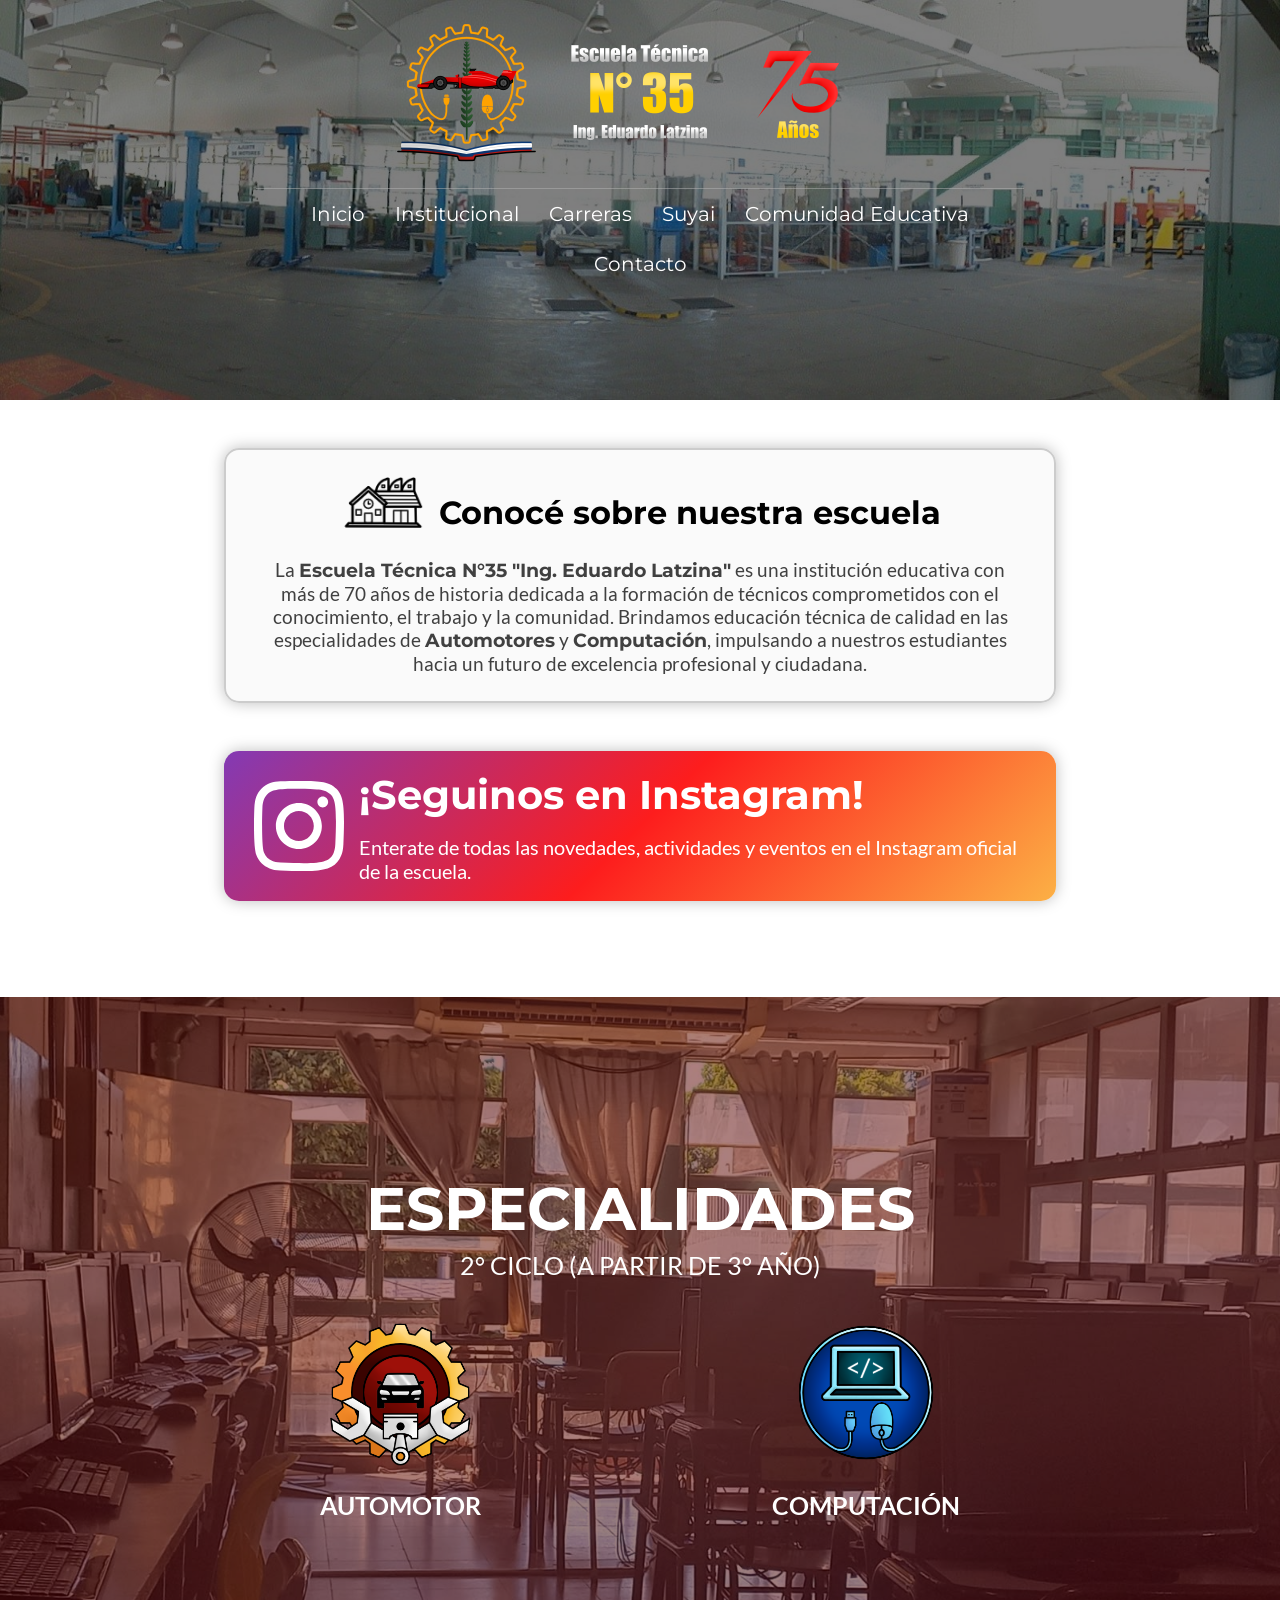
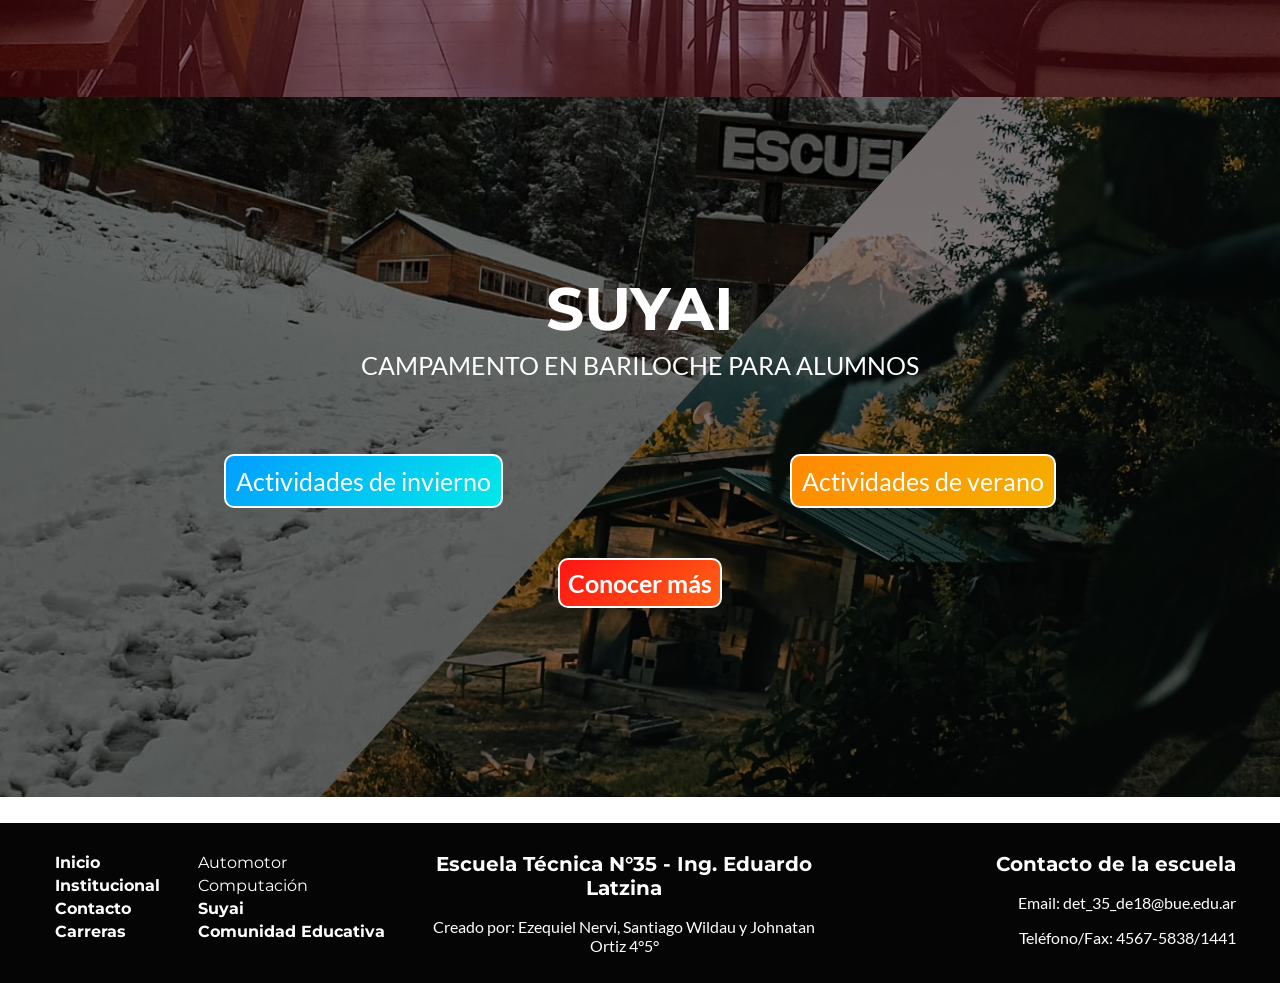
==== index.html @ 25a63a11 "ayuda por favor" ====
<!DOCTYPE html>
<html lang="es">
    <!--Cosas a hacer:
        Página principal (poner botones al resto de lugares)
        Resolución del título
        Sacar fotos de la escuela
        Pedir fotos del suyai        ---listo
        Página de contactos y comunidad educativa ---falta contactos
        Reglamento escolar
        Autoridades
        Formulario de sugerencias para la escuela (integración base de datos) ???
        Calendario con eventos ???
        Minijuego para elegir especialidad ???
    -->
<head>
    <meta charset="UTF-8">
    <meta name="viewport" content="width=device-width, initial-scale=1.0">
    <title>Inicio - Escuela Técnica N°35</title>
    <link rel="stylesheet" href="styles.css">
    <link rel="icon" href="images/logo_escuela_32x32.png" type="image/x-icon">
</head>
<body>
    <custom-header></custom-header>

    <a href="institucional.html" class="a_tarj_inst"><section class="tarj_institucional icono-animado">
        <div class="titulo_institucional">
            <div class="icono-animado big_icon" id="escuela"></div>
            <h2>Conocé sobre nuestra escuela</h2>
        </div>

        <p>La <span class="bold">Escuela Técnica N°35 "Ing. Eduardo Latzina"</span> es una institución educativa con más de 70 años de historia dedicada a la formación de técnicos comprometidos con el conocimiento, el trabajo y la comunidad. Brindamos educación técnica de calidad en las especialidades de <span class="bold">Automotores</span> y <span class="bold">Computación</span>, impulsando a nuestros estudiantes hacia un futuro de excelencia profesional y ciudadana.</p>
    </section></a>

    <a href="https://www.instagram.com/et.35.ing.eduardo.latzina/" target = "_blank" class="a_tarj_inst">
    <section class="tarj_insta">
        <!--<svg class="icon_insta" viewBox="0 0 20 20" version="1.1" xmlns="http://www.w3.org/2000/svg" xmlns:xlink="http://www.w3.org/1999/xlink" fill="#ffffff" stroke="#ffffff"><g id="SVGRepo_bgCarrier" stroke-width="0"></g><g id="SVGRepo_tracerCarrier" stroke-linecap="round" stroke-linejoin="round"></g><g id="SVGRepo_iconCarrier"> <title>instagram [#167]</title> <desc>Created with Sketch.</desc> <defs> </defs> <g id="Page-1" stroke="none" stroke-width="1" fill="none" fill-rule="evenodd"> <g id="Dribbble-Light-Preview" transform="translate(-340.000000, -7439.000000)" fill="#FFFFFF"> <g id="icons" transform="translate(56.000000, 160.000000)"> <path d="M289.869652,7279.12273 C288.241769,7279.19618 286.830805,7279.5942 285.691486,7280.72871 C284.548187,7281.86918 284.155147,7283.28558 284.081514,7284.89653 C284.035742,7285.90201 283.768077,7293.49818 284.544207,7295.49028 C285.067597,7296.83422 286.098457,7297.86749 287.454694,7298.39256 C288.087538,7298.63872 288.809936,7298.80547 289.869652,7298.85411 C298.730467,7299.25511 302.015089,7299.03674 303.400182,7295.49028 C303.645956,7294.859 303.815113,7294.1374 303.86188,7293.08031 C304.26686,7284.19677 303.796207,7282.27117 302.251908,7280.72871 C301.027016,7279.50685 299.5862,7278.67508 289.869652,7279.12273 M289.951245,7297.06748 C288.981083,7297.0238 288.454707,7296.86201 288.103459,7296.72603 C287.219865,7296.3826 286.556174,7295.72155 286.214876,7294.84312 C285.623823,7293.32944 285.819846,7286.14023 285.872583,7284.97693 C285.924325,7283.83745 286.155174,7282.79624 286.959165,7281.99226 C287.954203,7280.99968 289.239792,7280.51332 297.993144,7280.90837 C299.135448,7280.95998 300.179243,7281.19026 300.985224,7281.99226 C301.980262,7282.98483 302.473801,7284.28014 302.071806,7292.99991 C302.028024,7293.96767 301.865833,7294.49274 301.729513,7294.84312 C300.829003,7297.15085 298.757333,7297.47145 289.951245,7297.06748 M298.089663,7283.68956 C298.089663,7284.34665 298.623998,7284.88065 299.283709,7284.88065 C299.943419,7284.88065 300.47875,7284.34665 300.47875,7283.68956 C300.47875,7283.03248 299.943419,7282.49847 299.283709,7282.49847 C298.623998,7282.49847 298.089663,7283.03248 298.089663,7283.68956 M288.862673,7288.98792 C288.862673,7291.80286 291.150266,7294.08479 293.972194,7294.08479 C296.794123,7294.08479 299.081716,7291.80286 299.081716,7288.98792 C299.081716,7286.17298 296.794123,7283.89205 293.972194,7283.89205 C291.150266,7283.89205 288.862673,7286.17298 288.862673,7288.98792 M290.655732,7288.98792 C290.655732,7287.16159 292.140329,7285.67967 293.972194,7285.67967 C295.80406,7285.67967 297.288657,7287.16159 297.288657,7288.98792 C297.288657,7290.81525 295.80406,7292.29716 293.972194,7292.29716 C292.140329,7292.29716 290.655732,7290.81525 290.655732,7288.98792" id="instagram-[#167]"> </path> </g> </g> </g> </g></svg>-->
        <span class="icon_insta big_icon"></span>
        <div class="text_insta">
            <h2>¡Seguinos en Instagram!</h2>
            <p>Enterate de todas las novedades, actividades y eventos en el Instagram oficial de la escuela.</p>
        </div>
    </section></a>

    <section class="section_img">
        <div class="img_div">
            <div class="img variation" id="img7"></div>
            <div class="img variation" id="img8"></div>
        </div>
        <div class="alpha red_variation">
            <h2>ESPECIALIDADES</h2>
            <p>2° CICLO (A PARTIR DE 3° AÑO)</p>
            <div class="section_buttons carreras_var">
                <div class="carreras_button">
                    <a class="a_carreras" href="automotor.html"><img class="img_carreras" src="images/icono_automotor.png" alt="Icono de Automotor"/></a>
                    <p>AUTOMOTOR</p>
                </div>
                <div class="carreras_button">
                    <a class="a_carreras" href="computacion.html"><img class="img_carreras" src="images/icono_computacion.png" alt="Icono de Computación"/></a>
                    <p class="_compu">COMPUTACIÓN</p>
                </div>
            </div>
        </div>
    </section>

    <section class="section_img">
        <div>
            <div class="img_div _izq _suyai">
                <div class="img variation _suyai" id="img3"></div>
                <div class="img variation _suyai" id="img4"></div>
            </div>
            <div class="img_div _der _suyai">
                <div class="img variation _suyai" id="img5"></div>
                <div class="img variation _suyai" id="img6"></div>
            </div>
        </div>
        <div class="alpha suyai_variation">
            <h2 class="suyai_h2">SUYAI</h2>
            <p>CAMPAMENTO EN BARILOCHE PARA ALUMNOS</p>
            <div class="section_buttons _suyai">
                <a href="suyai.html#invierno_act"><div class="suyai_b">
                    <p class="button">Actividades de invierno</p>
                </div></a>
                <a href="suyai.html#verano_act"><div class="suyai_b summer">
                    <p class="button">Actividades de verano</p>
                </div></a>
            </div>

            <a href="suyai.html"><div class="mas_info">
                <p class="button">Conocer más</p>
            </div></a>
        </div>
    </section>

    <custom-footer></custom-footer>
    
    <script src="script.js"></script>
</body>
</html>
---- styles.css ----
/* ------------------------------------ Cosas de Wildau (index) --------------------------------- */
@view-transition { /* Le hace un efecto de transición suave al cambiar de página */
    navigation: auto;
}

/*Nota: lo de la fuente montserrat lo pongo por las dudas, al final no se si la vamos a usar o no*/

/*Fuente Montserrat*/
@font-face {
    font-family: 'Montserrat';
    src: url('fonts/Montserrat-VariableFont_wght.ttf') format('truetype-variations');
    font-weight: 100 900;
    font-style: normal;
}

/*Montserrat cursiva*/
@font-face {
    font-family: 'Montserrat';
    src: url('fonts/Montserrat-Italic-VariableFont_wght.ttf') format('truetype-variations');
    font-weight: 100 900;
    font-style: italic;
}

@font-face {
    font-family: 'Lato';
    src: url('fonts/Lato-Regular.ttf');
    font-weight: 400;
    font-style: normal;
}

@font-face {
    font-family: 'Lato';
    src: url('fonts/Lato-Bold.ttf');
    font-weight: 700;
    font-style: normal;
}

@font-face {
    font-family: 'Lato';
    src: url('fonts/Lato-Italic.ttf');
    font-weight: 400;
    font-style: italic;
}

:root {
    --h-links-footer: 92px; /*La altura que tiene el 'ul' en el footer (cambia dependiendo el ancho de pantalla)*/
}

* {
    font-family: 'Montserrat', Arial, sans-serif; /* Fuentes de la página */
}
p {
    font-family: 'Lato', Arial, sans-serif; /* Fuentes para los párrafos */
}

.bold {
    font-weight: bold;
}

body {
    margin: 0;
}

/*Header de la página*/
header {
    height: 400px;
}
.img {
    background-size: cover; /*La imágen de fondo cubre todo el contenedor*/
    background-position: center; /*Se posiciona en el centro*/
    position: absolute;
    top: 0;
    left: 0;
    width: 100%;
    height: 400px;
    transition: opacity 1s ease; /*Transición para el efecto de desvanecimiento*/
}
/*IDs para el cambio de bg del header*/
#img1 {
    background-image: url(images/bg/taller_panoramica.jpg);
    z-index: -1;
    opacity: 1;
}
#img2 {
    background-image: url(images/bg/escenario.webp);
    z-index: -2;
    opacity: 0;
}
.alpha { /*Para el oscurecimiento de algunas imágenes de fondo*/
    background-color: rgba(0, 0, 0, 0.5);
    width: 100%;
    height: 100%;
}

/*Logo de la escuela*/
#link_logo {
    display: flex;
    justify-content: center;
    align-items: center;
}
#logo { /*Tamaño del logo*/
    width: clamp(250px, 40%, 500px);
    padding: 1.5vw;
}

/*Barra de navegación*/
nav ul {
    list-style: none;
    margin: 0 auto;
    padding: 0;
    display: flex; /*Usamos una lista con flexbox para hacer el nav*/
    justify-content: center;
    align-items: center;
    flex-wrap: wrap; /*En caso de que desborde los ítems del nav pasa a la siguiente fila*/
    font-size: 20px;
    color: white;
    width: 60%;
    height: 50px;
    border-top: 1px solid rgba(180, 180, 180, 0.5);
}
nav ul li {
    padding: 0 15px;
    display: flex;
    align-items: center;
    height: 100%;
    transition: background-color 0.2s ease-out; /*Para el hover y el efecto de hacer click*/
}
nav ul li a {
    text-decoration: none;
    color: white;
}
nav ul li:hover {
    background-color: rgba(180, 180, 180, 0.5);
}
nav ul li:active {
    background-color: rgba(210, 210, 210, 0.5);
}

ul {
    display: block;
    list-style-type: disc;
    margin-block-start: 1em;
    margin-block-end: 1em;
    padding-inline-start: 40px;
    unicode-bidi: isolate;
}

/*Footer*/
footer {
    margin-top: 2%;
    width: 100%;
    background-color: #050505;
    color: white;
    padding: 1%;
    text-align: center;
    font-size: 16px;
    box-sizing: border-box; /*Sirve para que no se rompa el ancho de página*/
    display: flex;
    overflow-wrap: break-word; /*Para que las palabras se mantengan en el contenedor*/
}
footer h2 {
    font-size: 20px;
}

footer div {
    width: 33.3%;
}
footer div:first-of-type { /*El primer elemento va a la izquierda*/
    text-align: left;
}
footer div:last-of-type { /*El último a la derecha*/
    text-align: right;
    padding-right: 2.5%;
}

footer ul {
    display: flex;
    flex-wrap: wrap;
    flex-direction: column; /**/
    height: var(--h-links-footer); /*El alto del footer lo delimita una variable para editarlo más fácil con los media queries*/
}

footer li {
    list-style-type: none;
    padding: 2px;
}
footer a {
    text-decoration: none;
    color: white;
    transition: color 0.5s ease-out;
}
footer a:hover {
    color: red;
    text-decoration: underline;
}

.sin_llegar_final { /*Clase temporal para las páginas que no llegan al final*/
    position: absolute;
    bottom: 0; /*Básicamente se coloca el footer abajo de todo en la página. Debería no usarse en la página final*/
    width: 100%;
}


/*Tarjeta para institucional (obsoleto y reemplazado)*/
/*.tarj_institucional {
    border: 1px solid #ababab;
    border-radius: 1.5vw;
    width: 65%;
    margin-left: auto;
    margin-right: auto;
    margin-top: 2rem;
    padding: 1.5rem;
    min-height: 150px;
    height: auto;

    display: flex;
    flex-direction: column;
    box-shadow: 0 0 10px;

    transition: border-color 0.3s ease-out, background-color 0.3s ease-out;
}
.tarj_institucional:hover {
    border-color: #580000;
    background-color: rgb(255, 0, 0, 0.2);
}*/

.tarj_institucional h2 {
    font-size: 2em; /*El doble del tamaño de letra original*/
    text-align: center;
    color: black;
}
  
.tarj_institucional p {
    color: #404040;

    font-size: 1.2em;
    padding: 0 3%;
    margin-bottom: 10px;
    margin-top: 0;

    flex-grow: 1; /*Hace que el espacio sobrante en el contenedor lo tome el párrafo*/
}

.tarj_institucional {
    display: flex;
    flex-direction: column; /*Para que el h2 y el p esten alineados verticalmente*/
    align-items: center;   
    text-align: center;    
    width: 100%;
    box-sizing: border-box;
    min-height: 150px; /*La altura depende del ancho del viewport, en cierto punto*/
    height: auto;
    border: 2px solid #ccc; 
    box-shadow: 0 0 15px rgba(0, 0, 0, 0.26);
    border-radius: 15px;
    padding: 16px;    
    margin: 0;   
    transition: border-color 0.3s ease-out, box-shadow 0.3s ease-out;
    overflow-wrap: break-word; /*Se rompe la palabra para que no desborde si es muy larga*/
}

.tarj_institucional.v{
    flex-direction: column;
    width: clamp(250px,30vw,500px); /*Hace que el tamaño del ícono esté entre estos valores*/
    padding: 1vw;
}

.tarj_institucional.icono-animado {
    transition: border-color 0.5s ease-out, 
                box-shadow 0.5s ease-out, 
                background-position 0.5s ease-out; /*La transición suave del bg*/

    background: linear-gradient(135deg, rgb(255, 0, 0, 0.2) 35%, rgb(250, 250, 250) 65%); /*La base del efecto del hover*/
    background-size: 300% 300%; /*Aumenta el tamaño del bg para que el fondo aparezca fuera del contenedor*/
    background-position: bottom right; /*Coloca el bg fuera del contenedor*/
}
.tarj_institucional.icono-animado:hover {
    background-position: top left; /*Se mueve el bg del linear-gradient a arriba izquierda, afectando al icono y poniendolo de color rojo*/
}

.tarj_institucional:hover {
    border-color: #c40000; 
    box-shadow: 0 0 15px rgba(255, 0, 0, 0.5);
}

.tarj_institucional .titulo_institucional {
    display: flex;
    align-items: center;
    gap: 10px; /*Separación horizontal entre el ícono y el título*/
}

.tarj_institucional:hover .icono-animado {
    background-position: top left; /*Lo mismo del icono antes, pero ahora de todo el contenedor. El linear-gradient pone de color rojo a toda la sección*/
}

.a_tarj_inst { /*Propiedades para los "a" que se usan en botones*/
    display: block;
    width: 65%;
    margin: 48px auto;
    text-decoration: none;
}
.a_tarj_inst:last-of-type { /*Tarjeta de instagram*/
    margin-top: 0;
    margin-bottom: 96px;
}

/*Tarjeta Instagram*/
.tarj_insta { /*Diseño similar al de la tarjeta anterior*/
    display: flex;
    align-items: center;
    width: 100%;
    box-sizing: border-box;
    min-height: 150px; /*La altura depende del ancho del viewport, en cierto punto*/
    box-shadow: 0 0 15px rgba(0, 0, 0, 0.26);
    border-radius: 15px;
    padding: 16px;
    margin: 0;
    transition: box-shadow 0.3s ease-out, transform 0.3s ease-out, color 0.3s ease-out;
    overflow-wrap: break-word;
    color: white;
    border: none;
    background: transparent;

    position: relative;
    z-index: 1;
}
.tarj_insta:hover {
    transform: scale(1.02); /*Se agranda al pasar el mouse por encima*/
    color: black;   
}
.text_insta {
    display: flex;
    flex-direction: column;
    gap: 16px; /*Espacio de 16px entre el h2 y el p*/
}
.text_insta h2 {
    margin-block: 0;
    font-size: 40px;
}
.text_insta p {
    margin-block: 0;
    font-size: 20px;
}

/*Efecto de los colores de Instagram al pasar por el botón*/

/*Efecto del ícono*/
.icon_insta {
    padding: 0 20px;
    position: relative;
    display: inline-block;
}
.icon_insta::before, .icon_insta::after { /*Se coloca la imagen de Insta*/
    content: "";
    position: absolute;
    /*Se coloca en la posición original del ícono*/
    inset: 0; /*el inset es como un coso que te permite usar top, left, bottom y right a la vez, como el margin o padding*/
    
    /*La propiedad mask sirve para aplicar el linear-gradient en el ícono*/
    -webkit-mask: url('images/iconos/instagram.svg') no-repeat center / contain; /*Para navegadores que no soportan "mask"*/
    mask: url('images/iconos/instagram.svg') no-repeat center / contain;
    
    transition: opacity 0.3s ease-out; /*Hace el efecto de desvanecimiento suave al intercambiar la opacidad de los pseudoelementos*/
}
.icon_insta::before {
  background: #ffffff; /*Sin el hover el fondo es blanco*/
  opacity: 1; /*Este elemento es el que aparece por defecto*/
}
.icon_insta::after {
  background: linear-gradient(135deg, #833ab4, #fd1d1d, #fcb045); /*Haciendo hover el fondo es el linear-gradient*/
  opacity: 0; /*Por defecto esta oculto, aparece haciendo hover*/
}
.tarj_insta:hover .icon_insta::before { /*Al hacer hover, el ícono con el bg en blanco desaparece*/
  opacity: 0;
}
.tarj_insta:hover .icon_insta::after { /*El ícono con el bg del linear gradient aparece*/
  opacity: 1;
}

/*Efecto de toda la tarjeta*/
/*aca es al reves del icono, al hacer hover se pone el fondo en blanco y solo el borde aparece con el color de instagram, originalmente esta con los colores de instagram todo el elemento*/
.tarj_insta::before {
    content: "";
    position: absolute;
    inset: 0; /*Se coloca al pseudoelemento en la posición del elemento original*/
    border-radius: inherit; /*El borde es el mismo del elemento original*/
    background: linear-gradient(135deg, #833ab4, #fd1d1d, #fcb045); /*El fondo original es el linear-gradient*/
    z-index: -1;
    transition: opacity 0.3s ease-out; /*Da el efecto de desvanecimiento al intercambiar la opacidad de los dos pseudoelementos*/
}
.tarj_insta::after {
    content: "";
    position: absolute;
    inset: 0; /*Se coloca al pseudoelemento en la posición del elemento original*/
    border-radius: inherit; /*El borde es el mismo del elemento original*/
    padding: 3px; /*Los 3px de padding son para que se mantenga el borde*/
    background: linear-gradient(135deg, #833ab4, #fd1d1d, #fcb045);

    /*webkit-mask se usa para navegadores más antiguos*/
    -webkit-mask: linear-gradient(#fff 0 0) content-box, linear-gradient(#fff 0 0);
    -webkit-mask-composite: xor;
    /*Se hacen dos máscaras, una que aplica a todo el elemento y la otra que no llega hasta el borde y el padding*/
    mask: linear-gradient(#fff 0 0) content-box, linear-gradient(#fff 0 0);
    mask-composite: exclude; /*Solo se muestra el bg del linear-gradient donde no se superponen las máscaras, o sea, en los bordes y el padding*/
    
    opacity: 0; /*Originalmente está oculto, se muestra al hacer hover*/
    z-index: -1;
    transition: opacity 0.3s ease-out;
}
.tarj_insta:hover::before {
    opacity: 0;
}
.tarj_insta:hover::after {
    opacity: 1;
}

/*Sección del suyai index*/
.section_img {
    position: relative;
    width: 100%;
    height: 700px;
    text-align: center;
    color: white;
}
.img_div { /*Div para contener el fondo que va cambiando (con js)*/
    /*Se utiliza position absolute para que el div con el bg no ocupe espacio en el documento html*/
    position: absolute;
    top: 0;
    left: 0;
    width: 100%;
    height: 100%;
    display: flex;
    align-items: center;
    justify-content: center;
}
._izq { /*Se corta el div izquierdo para que tenga un borde en diagonal*/
    clip-path: polygon(0 0, 75% 0, 25% 100%, 0 100%);
    z-index: -1;
}
._der { /*Se corta el div derecho para que también tenga el borde diagonal, y además para que se vea el div izquierdo*/
    clip-path: polygon(75% 0, 100% 0%, 100% 100%, 25% 100%);
    z-index: 0;
}

.img.variation {
    height: 700px; /*Mayor espacio para imágenes*/
}
/*IDs para el cambio de bg del apartado del suyai en el index*/
/*Div izquierdo*/
#img3 {
    background-image: url(images/suyai_images/1.jpeg);
    z-index: -1;
    opacity: 1;
}
#img4 {
    background-image: url(images/suyai_images/2.jpeg);
    z-index: -2;
    opacity: 0;
}
/*Div derecho*/
#img5 {
    background-image: url(images/suyai_images/5.jpeg);
    z-index: -1;
    opacity: 1;
}
#img6 {
    background-image: url(images/suyai_images/8.jpeg);
    z-index: -2;
    opacity: 0;
}

/*El alpha se coloca en el origen de la sección para la que se usa*/
.alpha.suyai_variation {
    position: absolute;
    top: 0;
    left: 0;
}
.section_img h2 {
    font-size: 60px;
    margin-block-end: 0;
    margin-top: 175px;
}
.section_img p {
    font-size: 25px;
    margin-top: 5px;
}

.section_buttons {
    display: flex;
    padding: 10px;
    width: 65%;
    margin: 5% auto 0 auto;   
    justify-content: space-between; /*Espacio entre los botones*/
    font-size: 25px;
}
.section_buttons a {
    text-decoration: none;
    color: white;
}
.section_buttons p {
    margin-block: 0;
}
/*Estilos de los botones del suyai (index)*/
.suyai_b {
    border: 2px white solid;
    border-radius: 10px;
    padding: 10px;
    background: linear-gradient(135deg, #029eff, #03e9e9); /*Diseño del botón de invierno*/
    transition: transform 0.2s ease-out;
}
.suyai_b.summer {
    background: linear-gradient(135deg, #ff8902, #f5b000); /*Diseño del botón de verano*/
}
.suyai_b:hover {
    transform: scale(1.05);
}
#verano_act, #invierno_act { /*Usado en página del suyai*/
    scroll-margin-top: 180px; /*Para que al enviarte a la página del suyai usando IDs haya un márgen entre el tope del alto de pantalla y el elemento*/
}

/*Botón de más info*/
.suyai_variation .mas_info {
    background: linear-gradient(135deg, #ff1414, #ff6214);
    padding: 0.5rem;
    border: 2px solid white;
    text-align: center;
    margin: 40px auto;
    font-weight: bold;
}
.suyai_variation a .mas_info {
    color: white;
}
.suyai_variation a {
    text-decoration: none;
}
.mas_info {
    transition: transform 0.2s ease-out;
    border-radius: 10px;
    width: fit-content;
}
.mas_info p {
    margin-block: 0;
}
.mas_info:hover {
    transform: scale(1.05);
}

/*Sección de carreras*/
/*IDs usadas para el cambio de bg*/
#img7 {
    background-image: url(images/lab_images/lab_ventanas.jpeg);
    z-index: -1;
    opacity: 1;
}
#img8 {
    background-image: url(images/bg/taller_autos_desde_arriba.webp);
    z-index: -2;
    opacity: 0;
}

/*Alpha usado para la parte de especialidades*/
.alpha.red_variation {
    position: absolute;
    top: 0;
    left: 0;
    background-color: rgba(90, 0, 0, 0.5); /*Tonalidad roja*/
}

.section_buttons.carreras_var {
    width: 50%;
    margin-top: 2%;
}
/*Botones de las especialidades*/
.img_carreras{
    width: clamp(50px,12vw,200px); /*El tamaño está entre los valores asignados aquí*/
    transition: transform 0.3s ease-out;
}
.a_carreras:hover .img_carreras {
    transform: scale(1.08);
}
.a_carreras:hover ~ p {
    color: #ff7700; /*Al hacer hover en el botón cambia el color del texto de debajo*/
}
.a_carreras:hover ~ ._compu {
    color: #0080ff; /*Otro color para computación*/
}
/*Estilos del texto debajo del botón*/
.carreras_button p {
    margin-top: 15px;
    transition: color 0.3s ease-out;
    font-weight: bold;
}

/* ----------------- Media queries (tamaños dependiendo del ancho de pantalla) ------------------ */

/*Para tablets o menos*/
@media (max-width: 768px) {
    /*Aumento de altura del footer*/
    footer ul {
        height: calc(var(--h-links-footer) * 2.5);
    }

    /*Más espacio para los botones de la sección de especialidades*/
    .section_buttons.carreras_var {
        width: 80%;
    }
}

/*Para celulares*/
@media (max-width: 480px) {
    /*La altura del padding depende del contenido*/
    footer ul {
        padding: 10px;
        height: auto;
    }
    .a_tarj_inst {
        width: 88%;
    }
    nav ul { /*Problema de que se rompe la palabra Comunidad Educativa*/
        width: 70%;
    }

    /*Disminuye el tamaño de letra para que se vea bien*/
    .alpha.red_variation h2 {
        font-size: 35px;
    }
    /*Modifica como se ven los elementos de botones y pasan a ser en vertical*/
    .section_buttons.carreras_var {
        display: block;
        width: 100%;
        margin: 0 auto;
    }
    .carreras_button + .carreras_button{
        margin-top: 50px;
    }
}

/*Para el caso específico este del coso del suyai xd*/
@media (max-width: 563px) {
    .img_div._suyai {
        clip-path: none;
    }
    ._der {
        top: 50%;
    }
    .img.variation._suyai {
        height: 50%;
    }
    .section_img .suyai_h2 {
        margin-top: 50px;
    }
    /*Modifica como se ven los elementos de botones y pasan a ser en vertical*/
    .section_buttons._suyai {
        display: block;
    }
    /*Los botones se adaptan al contenido de dentro*/
    .suyai_b {
        width: fit-content;
        height: fit-content;
        margin: 0 auto;
    }
    /*Márgen vertical entre los botones*/
    .section_buttons a {
        display: block;
        margin-top: 10px;
    }
    .section_buttons a + a {
        display: block;
        margin-top: 60px;
    }
}

/*Otro caso del suyai xd*/
@media (max-width: 850px) {
    /*Más espacio para los botones de la sección del suyai*/
    .section_buttons {
        width: 90%;
    }
}
/* ------------------------------------ Cosas de Wildau FIN  ------------------------------------ */

/* ------------------------------------ Cosas de Nervi INICIO  ------------------------------------ */
.tarjeta { /*tarjetas basicas que contienen elementos*/
    display: flex;
    flex-direction: row;
    align-items: center;   
    text-align: center;    
    width: 80%;
    height: auto;           
    border: 2px solid #ccc; 
    box-shadow: 0 0 15px rgba(0, 0, 0, 0.26);
    border-radius: 15px;
    padding: 16px;    
    margin: 16px;   
    transition: border-color 0.5s ease-out, box-shadow 0.5s ease-out;   
}

.tarjeta.v{ /*lo mismo pero guarda los elementos internos en vertical para la parte de carreras*/
    flex-direction: column;
    width: clamp(200px,25vw,450px);
    padding: 2vw;
}

.tarjeta.icono-animado { /*para que tengan el efecto facha de hover*/
    transition: border-color 0.5s ease-out, 
                box-shadow 0.5s ease-out, 
                transform 0.5s ease-out,
                background-position 0.5s ease-out;
}

.tarjeta:hover {/*cambia el color y la sombra para auto*/
    border-color: #c40000; 
    box-shadow: 0 0 15px rgba(255, 0, 0, 0.5);
}

.tarjeta.compu:hover {/*lo mismo pero en colores tecnologicos*/
    border-color: #00c4ba; 
    box-shadow: 0 0 15px rgba(0, 255, 242, 0.5);
}

.caja_descripcion{ /*div que tiene la descripcion de las tarjetas de carreras*/
    width: 100%;
    display: flex;
    flex-direction: column;
}

.caja_descripcion p{ /*para el color y tamaño de los titulos*/
    color: rgb(80, 80, 80);
    font-size: clamp(10px, 4vw, 30px);
    padding-left: clamp(10px, 4vw, 30px);
    padding-right: clamp(6px, 1.5vw, 25px);
}

.caja_nombre p{ /*guarda el titulo de las tarjetas de carreras*/
    font-size: clamp(2vw, 5vw, 50px);
    color: #474747;
    margin: 1vw;
}

.a_boton{ /*para quitarle el underline a los textos debajo de un div que actua de boton*/
    text-decoration: none;
}

.boton{ /*para botones*/
    width: 80%;
    border: 2px solid #ff2f2f; 
    border-radius: 25px;
    background-color: #b90000;
    transition: all 0.5s ease-out;
}

.boton.facebook{ /*para el boton de facebook*/
    width: auto;
    padding: 1vw;
    border-radius: clamp(20px,3vw,60px);
    background-color: #1877F2;
    box-shadow: 0 0 15px #1876f24d;
    border: none;
    align-items: center;
}

.boton.facebook:hover{ /*el hover del boton de facebook*/
    box-shadow: 0 0 15px #1877F2;
}

.boton:hover{ /*hover base de un boton pa que se agrande*/
    transform: scale(1.05);
}

.boton:active{ /*hace que al pulsarlo se achique*/
    transform: scale(0.95);
    background-color: #e20000;
}

.boton.facebook:active{ /*hace que al pulsar el boton de facebook tenga ese color de fondo*/
    background-color: #1877F2;
}

.boton.compu:active{ /*ya no se usa porque no hay botones de compu*/
    background-color: #00c7b6;
}

.boton p{ /*para el texto de un boton*/
    color: white;
    margin: 5px;
    font-size: clamp(15px,2vw,25px);
}

.boton.compu{ /*ya no  hay botones de compu asi que no se usa*/
    border: 2px solid #3dffef;
    background-color: #00cca0;
}

.centrado { /*centra items al centro horizontal de la pagina*/
    display: flex;
    justify-content: center; 
    width: 100%;
}

.Hflowcontainer {/*Godot referencia*/ /*basicamente acomoda items en horizontal y si no entran lo hace en vertical*/
    display: flex;
    justify-content: center; 
    flex-wrap: wrap;
    width: 100%;
    gap: 2vw; 
    box-sizing: border-box;
}

.img_reduced{ /*son las imagenes de carreras*/
    width: clamp(80px,15vw,250px);
}
/*todas estas son rutas a las imagenes para cada icono que se anima por 2 capas, ambas son la misma imagen pero basicamente la de abajo es de color y la de arriba negra
luego con una transicion se transparenta la superior y asi se ve la de abajo*/

#tiempo{
    -webkit-mask-image: url('images/iconos/icono_tiempo.png');
    mask-image: url('images/iconos/icono_tiempo.png');
}
#titulo{
    -webkit-mask-image: url('images/iconos/icono_titulo.png');
    mask-image: url('images/iconos/icono_titulo.png');
}
#nube{
    -webkit-mask-image: url('images/iconos/icono_nube.png');
    mask-image: url('images/iconos/icono_nube.png');
}
#app{
    -webkit-mask-image: url('images/iconos/icono_aplicaciones.png');
    mask-image: url('images/iconos/icono_aplicaciones.png');
}
#reparacion{
    -webkit-mask-image: url('images/iconos/icono_reparacion.png');
    mask-image: url('images/iconos/icono_reparacion.png');
}
#redes{
    -webkit-mask-image: url('images/iconos/icono_redes.png');
    mask-image: url('images/iconos/icono_redes.png');
}
#taller{
    -webkit-mask-image: url('images/iconos/icono_taller.png');
    mask-image: url('images/iconos/icono_taller.png');
}
#transporte{
    -webkit-mask-image: url('images/iconos/icono_transporte.png');
    mask-image: url('images/iconos/icono_transporte.png');
}
#emprendimientos{
    -webkit-mask-image: url('images/iconos/icono_emprendimiento.png');
    mask-image: url('images/iconos/icono_emprendimiento.png');
}
#automotriz{
    -webkit-mask-image: url('images/iconos/icono_automotriz.png');
    mask-image: url('images/iconos/icono_automotriz.png');
}
#cabaña {
    -webkit-mask-image: url('images/iconos/cabaña.png');
    mask-image: url('images/iconos/cabaña.png');
}
#cabaña2 {
    -webkit-mask-image: url('images/iconos/cabaña2.png');
    mask-image: url('images/iconos/cabaña2.png');
}
#dormitorio {
    -webkit-mask-image: url('images/iconos/dormitorio.png');
    mask-image: url('images/iconos/dormitorio.png');
}
#galpon {
    -webkit-mask-image: url('images/iconos/galpon.png');
    mask-image: url('images/iconos/galpon.png');
}
#fulbo {
    -webkit-mask-image: url('images/iconos/fulbo.png');
    mask-image: url('images/iconos/fulbo.png');
}
#escuela {
    -webkit-mask-image: url('images/iconos/icono_escuela.png');
    mask-image: url('images/iconos/icono_escuela.png');
}

.little_icon{ /*son los iconos con transicion, esto les regula el tamaño*/
    width: clamp(15px,1.5vw,30px);
    height: clamp(15px,1.5vw,30px);
}

.big_icon{ /*esto lo puso wildau a mi no me miren*/
    width: clamp(70px,7vw,100px);
    height: clamp(70px,7vw,100px);
}

.icono-animado { /*para las tranciciones diagonales de color*/

    -webkit-mask-size: contain;
    mask-size: contain;
    -webkit-mask-repeat: no-repeat;
    mask-repeat: no-repeat;

    background: linear-gradient(135deg, red 35%, black 65%);
    background-size: 300% 300%;
    background-position: bottom right;

    transition: background-position 0.5s ease;
}

.icono-animado.compu{ /*lo mismo pero celeste*/
    background: linear-gradient(135deg, rgb(0, 238, 255) 35%, black 65%);
    background-size: 300% 300%;
    background-position: bottom right;
}
.icono-animado.suyai{ /*lo mismo pero de color verde*/
    background: linear-gradient(135deg, rgb(19, 228, 0) 35%, black 65%);
    background-size: 300% 300%;
    background-position: bottom right;
}

.tarjeta.icono-animado{ /*cambia el color en las tarjetas, principalmente en carreras*/
    background: linear-gradient(135deg, rgb(255, 135, 135) 35%, rgb(250, 250, 250) 65%);
    background-size: 300% 300%;
    background-position: bottom right;
}
.tarjeta.icono-animado.compu{ /*lo mismo pero tarjetas celestes*/
    background: linear-gradient(135deg, rgb(126, 255, 255) 35%, rgb(250, 250, 250) 65%);
    background-size: 300% 300%;
    background-position: bottom right;
}

.tarjeta_formal:hover .icono-animado { /*que si pasas el mouse sobre una tarjeta hace que el icono-animado haga su transicion*/
    background-position: top left;
}
/*editado por Wildau, para hacer algo con los botones del apartado de suyai en el index*/
.tarjeta.icono-animado:hover, .tarjeta.icono-animado:focus {
    background-position: top left;
    transform: scale(1.05);
}

.tarjeta.icono-animado:active {/*para que las tarjetas del suyai se pulsen*/
    transform: scale(0.95);
}

.tarjeta_formal:hover .descripcion_icono { /*cambia el color del texto dentro de descripcion icono cuando haces hover a tarjeta formal*/
    color: #d32f2f;
}
.tarjeta_formal:hover .texto_principal { /*cambia el color del texto dentro de texto_principal cuando haces hover a tarjeta formal*/
    color: #d32f2f;
}

.tarjeta_formal.compu:hover .descripcion_icono {/*color diferente para compu*/
    color: #2fcdd3;
}
.tarjeta_formal.compu:hover .texto_principal {/*color diferente para compu*/
    color: #2fcdd3;
}
.tarjeta_formal.suyai:hover .descripcion_icono {/*color diferente para suyai*/
    color: #34d32f;
}
.tarjeta_formal.suyai:hover .texto_principal {/*color diferente para suyai*/
    color: #34d32f;
}

.descripcion_icono { /*div que guarda la descripcion de un icono de una tarjeta formal*/
    display: flex;
    align-items: center;
    gap: 8px;
    color: #5e5e5e;
    font-size: clamp(10px,1.2vw,15px);
    font-weight: 500;
    transition: color 0.5s ease-out;
}
.texto_principal { /*div para el texto principal de una tarjeta formal*/
    font-size: clamp(15px,3vw,25px);
    font-weight: 700;
    color: #1a1a1a;
    transition: color 0.5s ease-out;
}
.formal { /*letra para las tarjetas formales*/
    font-size: clamp(10px,2vw,22px);
    color: #555555;
    line-height: 1.5;
}
.tarjeta_formal { /*es como tarjeta pero formal, la diferencia principal es que tiene iconos y la transicion de color de borde*/
    background-color: #ffffff;
    border-radius: 12px;
    border: 1px solid rgb(168, 168, 168);
    padding: clamp(8px,1vw,25px);
    width: clamp(300px,35vw,450px);
    height: clamp(150px,15vw,225px);
    box-shadow: 0 1px 3px rgba(0, 0, 0, 0.1);
    display: flex;
    flex-direction: column;
    gap: clamp(8px,1vw,14px);
    margin: 2vw;
    transition: border 0.5s ease-out, box-shadow 0.5s ease-out;
}

.tarjeta_formal:hover {/*en el hover se pone el borde rojo*/
    border: 1px solid rgb(165, 0, 0);
    box-shadow: 0 4px 12px rgba(100, 0, 0, 0.25);
}
.tarjeta_formal.compu:hover  { /*igual pero en celeste*/
    border: 1px solid rgb(0, 165, 165);
    box-shadow: 0 4px 12px rgba(0, 88, 100, 0.25);
}
.tarjeta_formal.suyai { /*para suyai se necesitaba un tamaño mas especifico de tarjeta, usa una altura auto (sub_hflow) y parametros de width*/
    margin: 0; 
    flex: 1 1 100px; 
    max-width: clamp(250px,35vw,450px); 
    min-width: clamp(80px,15vw,150px); 
}

.tarjeta_formal.comunidad {/*variante para comunidad mas alargada*/
    margin: 0; 
    flex: 1 1 100px; 
    max-width: clamp(250px,50vw,700px); 
    min-width: clamp(80px,25vw,200px); 
}

.sub_hflow{ /*altura auto para tarjetas dentro de hflowcontainer godot deidad*/
    height: auto;
    margin: 1.5vw;
}

.margin_auto{ /*clase para los margenes entre elementos sub_hflow*/
    margin: 1.5vw auto;
}

.tarjeta_formal.suyai:hover  { /*hover pero en verde*/
    border: 1px solid rgb(33, 165, 0);
    box-shadow: 0 4px 12px rgba(3, 100, 0, 0.25);
}

/*para las cartas que se dan vuelta*/
/*aca las clases estan en ingles porque soy re bilingue viste*/
.card-container { /*contenedor de cartas giratorias*/
    width: clamp(350px,35vw,500px);
    height: clamp(200px,20vw,300px);
    perspective: 1000px; 
    margin: 2vw;
}

.card-inner { /*contenedor interno de cartas giratorias*/
    position: relative;
    width: 100%;
    height: 100%;
    transition: transform 0.8s ease;
    transform-style: preserve-3d; 
    cursor: pointer;
}

.card-container:hover .card-inner { /*al hacer hover sobre la carta principal gira la carta interna 180 dejando ver el otro lado*/
    transform: rotateY(180deg);
}

.card-front, .card-back { /*partes de la carta frontales y ocultas*/
    position: absolute;
    width: 100%;
    height: 100%;
    backface-visibility: hidden;
    border-radius: 15px;
    display: flex;
    flex-direction: column;
    justify-content: center;
    align-items: center;
    box-shadow: 0 4px 8px rgba(0, 0, 0, 0.2);
    padding: 1.5vw;
    box-sizing: border-box;
}


.card-front { /*la carta frontal*/
    background: linear-gradient(to bottom right, #ffc74e, #ff7d49);
    color: #ffffff;
    text-align: center;
}
.card-front.compu{ /*otro color pa compu viste*/
    background: linear-gradient(to bottom right, #5a81ff, #4bffff);
}

.card-back {/*la carta oculta*/
    background: linear-gradient(to bottom right, #ff7d49, #ffc74e);
    color: #ffffff;
    transform: rotateY(180deg);
    font-size: clamp(10px,4vw,25px)
}
.card-back.compu{ /*color para compu*/
    background: linear-gradient(to bottom right, #32ffff, #3060ff);
}

.label_principal{/*como estaba in ingles todo le puse label y principal en español xdxdxd, es el titulo de la carta*/
    font-size: clamp(15px,3vw,35px);
}

.contenedor_movediza {/*las cartas que en hover se mueven a la izquierda y muestran el otro texto*/
    position: relative;
    background-color: #dddcdc;
    position: relative;
    box-shadow: 0 4px 8px rgba(78, 78, 78, 0.322);
    width: clamp(350px,35vw,500px);
    height: clamp(200px,20vw,300px);
    margin: 2vw;
    border: 1px solid #474747;
    border-radius: 15px;
    overflow: hidden;
    transition: background-color 0.5s ease-in-out,box-shadow 0.5s ease-in-out,border 0.5s ease-in-out ;
  }
  
.contenedor_movediza:hover{ /*el hover de la tarjeta*/
    background-color: #ff8e25;
    box-shadow: 0 4px 8px rgba(77, 41, 0, 0.534);
    border: 1px solid #492f00;
}
.contenedor_movediza.compu:hover { /*mismo mismo pero otro color*/
    background-color: #3045ff;
    box-shadow: 0 4px 8px rgba(0, 14, 77, 0.534);
    border: 1px solid #000549;
}

.contenedor_movediza:hover .icono-animado{ /*hace que el icono tenga transicion al hacerle hover a la tarjeta*/
    background-position: top left;
}

.movediza_base, .movediza_oculta { /*divs internos de la tarjeta movediza*/
    position: absolute;
    top: 10%;
    left: 0;
    width: 100%;
    height: 100%;
    display: flex;
    align-items: center;
    justify-content: center;
    transition: transform 0.5s ease-in-out, opacity 0.5s ease-in-out;
}
  

.movediza_base { /*es la que se muestra al frente*/
    font-size: clamp(15px,5vw,40px);
    opacity: 1;
    transform: translateX(0);
    text-align: center;
}
  
.movediza_oculta { /*es la que esta oculta y se muestra en el hover*/
    opacity: 0;
    font-size: clamp(10px,2vw,25px);
    color: #ffffff;
    transform: translateX(100%);
}
.movediza_oculta p{ /*para que se centren los textos dentro de la cara oculta*/
    text-align: center;
}
  
.contenedor_movediza:hover .movediza_base { /*mueve la cara base a la izquierda en hover*/
    opacity: 0;
    transform: translateX(-100%);
}

.contenedor_movediza:hover .movediza_oculta { /*mueve la cara oculta a la posicion central de la tarjeta*/
    opacity: 1;
    transform: translateX(0);
}

.icon_up_center { /*para que el icono de movediza este en el centro arriba*/
    width: clamp(50px,5vw,100px);
    height: clamp(50px,5vw,100px);
    position: absolute;
    top: 0;
    left: 50%;
    transform: translateX(-50%); 
    margin-top: clamp(15px,1.5vw,30px);
    background-color: #e0e0e0;
}

.texto{ /*tamaño para etiquetas de texto normal*/
    font-size: clamp(10px,2vw,25px); 
}

h2{ /*tamaño para titulos secundarios*/
    font-size: clamp(15px,5vw,40px);
}

h1{ /*tamaño para titulos*/
    font-size: clamp(20px,6vw,55px);
}

.p_titulo{ /*antes hacia un efecto de delineado a los titulos pero quedo reducido a centrar el texto*/
    text-align: center;
}


.left_text{/*alinea textos a la izquierda*/
    text-align: left;
}

.banner-contenedor {/*contenedor div para banners con texto y demas*/
    background: linear-gradient(45deg, #ff0000, #0026ff); 
    padding: 2vw;        
    text-align: center;      
    margin-bottom: 2vw;
    border-top: 1px solid rgba(0, 0, 0, 0.25); 
    border-bottom: 1px solid rgba(0, 0, 0, 0.25); 
}

.banner-contenedor.suyai{ /*otro color para suyai*/
    background: linear-gradient(45deg,#63ff70,#1a965c, #5bffe4); 
}

.banner-contenedor.comunidad{/*color para comunidad*/
    background: linear-gradient(45deg,#970000,#db0000, #970000); 
}

.banner-contenedor.compu{/*color para compu*/
    background: linear-gradient(45deg,#1b1eff, #01d6dd,#1b1eff); 
}

.banner-contenedor.auto{/*color para automotor*/
    background: linear-gradient(45deg,#cf0000, #ffe819,#cf0000); 
}

.banner-contenedor img{ /*para las imagenes dentro, mas que nada la de suyai*/
    height: clamp(50px,8vw,150px);
}

.banner-contenedor h1 { /*para los titulos dentro de banners*/
    color: white;             
    margin: 0;                
    font-family: Arial, sans-serif;
    font-size: clamp(20px,6vw,55px);         
    text-shadow: 0.2vw 0.2vw 0.4vw rgba(0, 0, 0, 0.3); 
}

.ancho_documento{ /*deja margenes a la izquierda de la pagina*/
    max-width: 85vw; 
    width: 100%; 
    margin: 4vw auto; 
    padding: 0 2vw; 
}

.v_div{ /*cambia la direccion de divs flexbox a vertical*/
    flex-direction: column;
}
.h_div{ /*cambia la direccion de divs flexbox a horizontal*/
  display: flex;            
  flex-direction: row;     
  align-items: center;       
  width: 100%;
}

.separado{ /*deja margenes para las tarjetas en suyai*/
    margin: 5vw;
}

.linea-separadora { /*es una linea del header del suyai que separa la imagen de los valores*/
    width: 50%;              
    border: none;            
    border-top: 1px solid rgba(255, 255, 255, 0.5); 
    margin: 1vw auto;        
  }

.subcont_banner_suyai{/*es el div dentro del banner, un subcontenedor*/
    justify-content: center; 
    gap: clamp(20px,8vw,180px);
    color: white;
    font-size: clamp(10px,1.5vw,20px);
}

/*-------------Diagrama circular inicio----------------------*/

.chart-container {/*contenedor principal del diagrama circular*/
    display: flex;
    align-items: center;
    gap: 40px;
    padding: 30px;
    margin-left: 5vw;

  }


  .pie-chart { /*diagrama con porcentajes de colores*/
    width: clamp(100px,15vw,250px);
    height: clamp(100px,15vw,250px);
    border-radius: 50%;

    background: conic-gradient(
      #3498db 0% 32%,
      #2ecc71 32% 60%,
      #e67e22 60% 85%,
      #e74c3c 85% 100%
    );
  }

  .legend { /*contenedor de descripciones de colores*/
    display: flex;
    flex-direction: column;
    gap: 12px;
  }

  .legend-item { /*cada item interno de leyenda que tiene su color y texto*/
    display: flex;
    align-items: center;
    gap: 10px;
    font-size: 16px;
    color: #333;
  }

  .color-box { /*incica que ese div es un color y le pone tamaño y borde*/
    width: 18px;
    height: 18px;
    border-radius: 4px;
  }

  .color-1 { background-color: #3498db; }
  .color-2 { background-color: #2ecc71; }
  .color-3 { background-color: #e67e22; }
  .color-4 { background-color: #e74c3c; }

/*--------------Diagrama circular Fin--------------------*/
/*-----linea de tiempo inicio--------*/

.timeline-container { /*contenedor principal de la linea de tiempo*/
    width: 100%;
    

    padding: clamp(30px,4vw,50px) 2vw;
    border-radius: 1vw;
    box-sizing: border-box;
    box-shadow: 0 10px 25px rgba(0, 0, 0, 0.05);
    border: 1px solid rgba(0, 0, 0, 0.2);
    overflow-x: auto;
    margin-bottom: 5vw;
    white-space: nowrap;
    position: relative;
    transition: box-shadow 0.5s ease-out,border-color 0.5s ease-out;
}

.timeline-container:hover {/*en hover cambia ligeramente el borde*/
    border-color: rgba(22, 22, 22, 0.3);
    box-shadow: 0 10px 25px rgba(53, 53, 53, 0.1);
}

.timeline-container::-webkit-scrollbar { /*es la barra para escrollear el div de la linea de tiempo*/
    height: 8px;
}
.timeline-container::-webkit-scrollbar-track { /*la configuracion de la barra de scroll de la linea de tiempo*/
    background: #e5e7eb;
    border-radius: 4px;
    margin: 0 10vw;
}

.timeline-container::-webkit-scrollbar-thumb { /*configuracion pero de la barra de scroll vertical, aunque no deberia tener*/
    background: #cbd5e1;
    border-radius: 4px;
}

.timeline-container::-webkit-scrollbar-thumb:hover { /*barra de scroll en hover*/
    background: #94a3b8;
}

.timeline {/*subcontenedor dentro de timeline-container*/
    display: inline-flex;
    position: relative;
    padding: 5vw 0;
    min-width: 100%;
}


.timeline::before { /*este es el palo que esta atras de la linea de tiempo*/
    content: '';
    position: absolute;
    top: 50%;
    left: 0;
    width: 100%;
    height: 0.4vw;
    border-radius: 0.2vw;
    background-color: #e5e7eb;
    transform: translateY(-50%);
    z-index: 1;
}


.timeline-event { /*tarjetas dentro de la linea de tiempo*/
    position: relative;
    display: inline-block;
    margin: 3vw 2vw;
    white-space: normal;
    vertical-align: middle;
    z-index: 2;
}

.event-dot { /*es el punto que marca la posicion en la linea de tiempo*/
    width: 1vw;
    height: 1vw;
    border: 0.2vw;
    border-radius: 50%;
    position: absolute;
    top: 50%;
    left: 50%;
    transform: translate(-50%, -50%) scale(0.8);
    box-shadow: 0 0 0 4px rgb(89, 100, 86);
    background-color: rgb(136, 148, 133);
    transition: background-color 0.3s ease-out,transform 0.3s ease-out, box-shadow 0.3s ease-out;
}

.timeline-event:hover .event-dot { /*el punto se agranda en el hover*/
    transform: translate(-50%, -50%) scale(1.3);
    box-shadow: 0 0 0 4px rgb(60, 194, 66);
    background-color: rgb(149, 209, 137);
}

.event-card { /*tarjeta dentro del timeline-event*/
    background: #f9fafb;
    border: 1px solid #e5e7eb;
    padding: 1vw;
    border-radius: 8px;
    position: relative;
    transition: all 0.3s ease;


    width: clamp(120px,20vw,380px);            
    max-height: clamp(80px,12vw,260px);     
    box-sizing: border-box;  
    
    overflow-y: auto;       
    display: flex;
    flex-direction: column; 
}


.event-card::-webkit-scrollbar { /*esto es pa que las tarjetas tengan una barra de scroll con hover y todo*/
    width: clamp(3px,0.5vw,8px);
    height: clamp(3px,0.5vw,8px);
}

.event-card::-webkit-scrollbar-track { /*configuracion de la barra horizontal*/
    background: #e5e7eb;
    border-radius: 0.2vw;
    margin: 0.5vw;
}

.event-card::-webkit-scrollbar-thumb { /*configuracion de la barra vertical*/
    background-color: #cbd5e1;
    border-radius: 0.2vw;
}
.event-card::-webkit-scrollbar-thumb:hover { /*cambio de color de la barra vertical en hover*/
    background-color: #9ca3ac;
}

.timeline-event:hover .event-card { /*agranda la tarjeta en hover*/
    border-color: rgb(4, 124, 0);
    transform: scale(1.1);
    box-shadow: 0 4px 12px rgba(0, 255, 42, 0.1);
}

.timeline-event:nth-child(odd) .event-card { /*impares arriba*/
    bottom: clamp(50px,10vw,150px);
}

.timeline-event:nth-child(even) .event-card { /*pares abajo*/
    top: clamp(50px,10vw,150px);
}

.event-title { /*titulo de la targeta*/
    margin: 0 0 8px 0;
    font-size: clamp(10px,1vw,20px);
}

.event-desc { /*descripcion de la tarjeta*/
    font-size: 0.85rem;
    color: #6b7280;
    margin: 0;
    line-height: 1.4;
}

.event-date{ /*fecha de la tarjeta*/
    font-size: clamp(8px,0.8vw,15px);
}

.event-desc{ /*descripcion de la tarjeta*/
    font-size: clamp(8px,0.8vw,15px);
}

    /*-------linea de tiempo fin---------*/

    /*-------------Carrusel para suyai INICIO--------*/
.carrusel { /*contenedor del carrusel de imagenes*/
    position: relative;
    width: 100%;
    max-height: clamp(300px,40vw,500px);
    aspect-ratio: 16 / 9;
    margin: 2rem auto;
    overflow: hidden;
    border-radius: 1vw;
    
    margin-bottom: 5vw;
}

.carrusel .slide { /*para cada slide (imagen) dentro de carrusel*/
    position: absolute;
    inset: 0;
    width: 100%;
    height: 100%;
    object-fit: cover;
    opacity: 0;
    transition: opacity 1s;
}

.carrusel .slide.active { /*la imagen activa inicia primero*/
    opacity: 1;
}

.carrusel .btn { /*botones dentro del carrusel*/
    position: absolute;
    top: 50%;
    transform: translateY(-50%);
    width: clamp(30px,4vw,60px);
    height: clamp(30px,4vw,60px);
    border: none;
    border-radius: 50%;
    background: rgba(0, 0, 0, 0.6);
    color: white;
    font-size: clamp(15px,3vw,30px);
    text-align: center;
    cursor: pointer;
    opacity: 0;             
    transition: opacity 0.5s ease-out;
}

.carrusel .prev { left: 10px; } /*el boton de imagen previa esta a 10px del borde*/
.carrusel .next { right: 10px; }/*mismo para el boton de siguiente imagen*/

.carrusel:hover .btn { /*pone visibles a los botones al hacerle hover al carrusel*/
    opacity: 1;
}

/* si no hay hover se deja siempre el boton visible */
@media (hover: none) {
    .carrusel .btn { opacity: 1; }
}
/*-------------Carrusel para suyai FIN--------*/

/*--------------------------------------cosas de nervi FIN------------------------------------------*/ 
/*--------------------------------------cosas de Ortiz inicio----------------------------------------*/
.centradov2 {
    display: flex;
    justify-content: center; 
    align-items: center;     
    min-height: 50vh;
    padding: 30px;       
  }


.tarjeta22 p {
    font-size: 20px;

}





.tarjeta22  {
    background-color: #ffffff;
    border-radius: 12px;
    padding: 45px;
    box-shadow: 0 4px 10px rgba(0, 0, 0, 0.7);
    max-width: 700px;
    font-family: sans-serif;
    margin-bottom: 10px;
  }
  
  .banner-contenedor.institu{
    background: linear-gradient(45deg,#ff0000,#ffa600, #ff0000); 
}




iframe {
  width: 51%;
  height: 60vh; /* */
  border: none;
}



.tarjeta22 {
  transition: transform 0.45s cubic-bezier(0.22, 1, 0.36, 1), 
              box-shadow 0.45s ease, 
              opacity 0.45s ease;
  opacity: 0.7;
}


.tarjeta22.activa {
  transform: scale(1.03);
  opacity: 1;
  box-shadow: 0 12px 28px rgba(0, 0, 0, 0.18);
}


/*--------------------------------------cosas de Ortiz Fin----------------------------------------*/
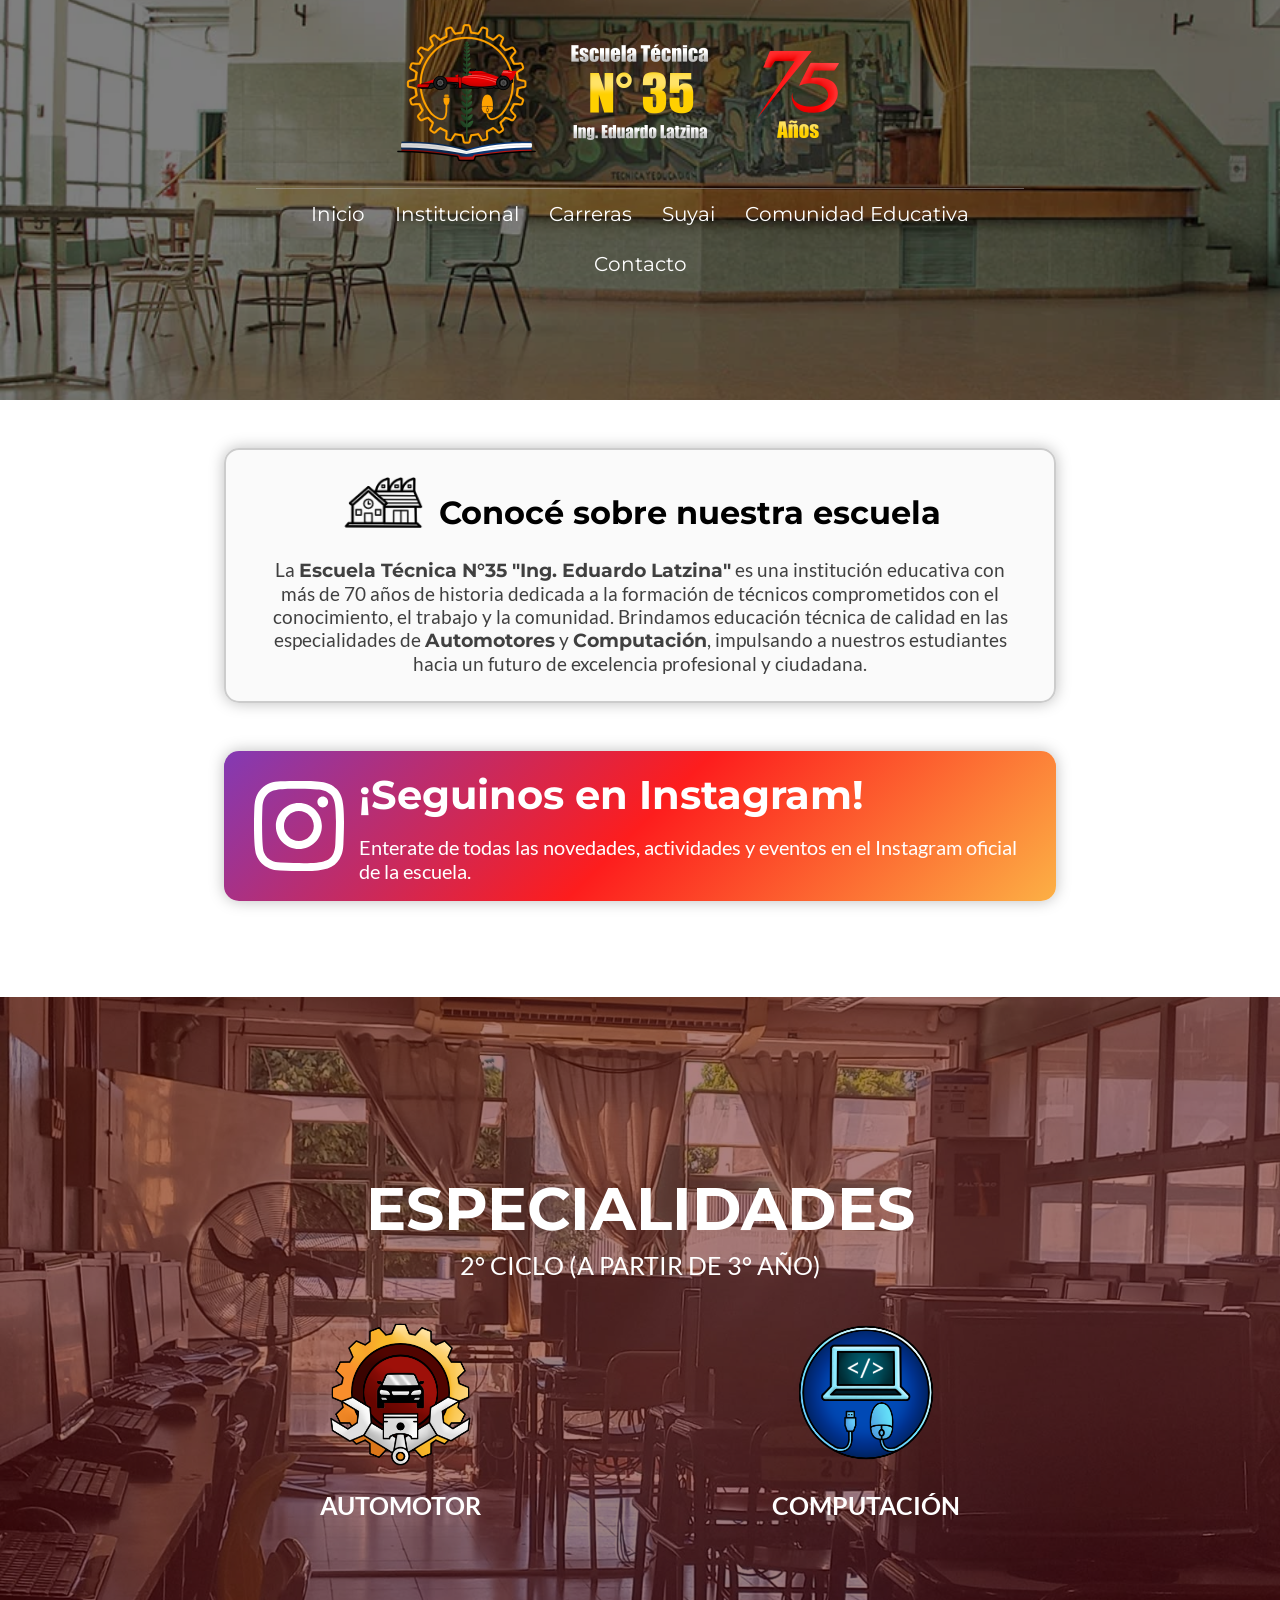
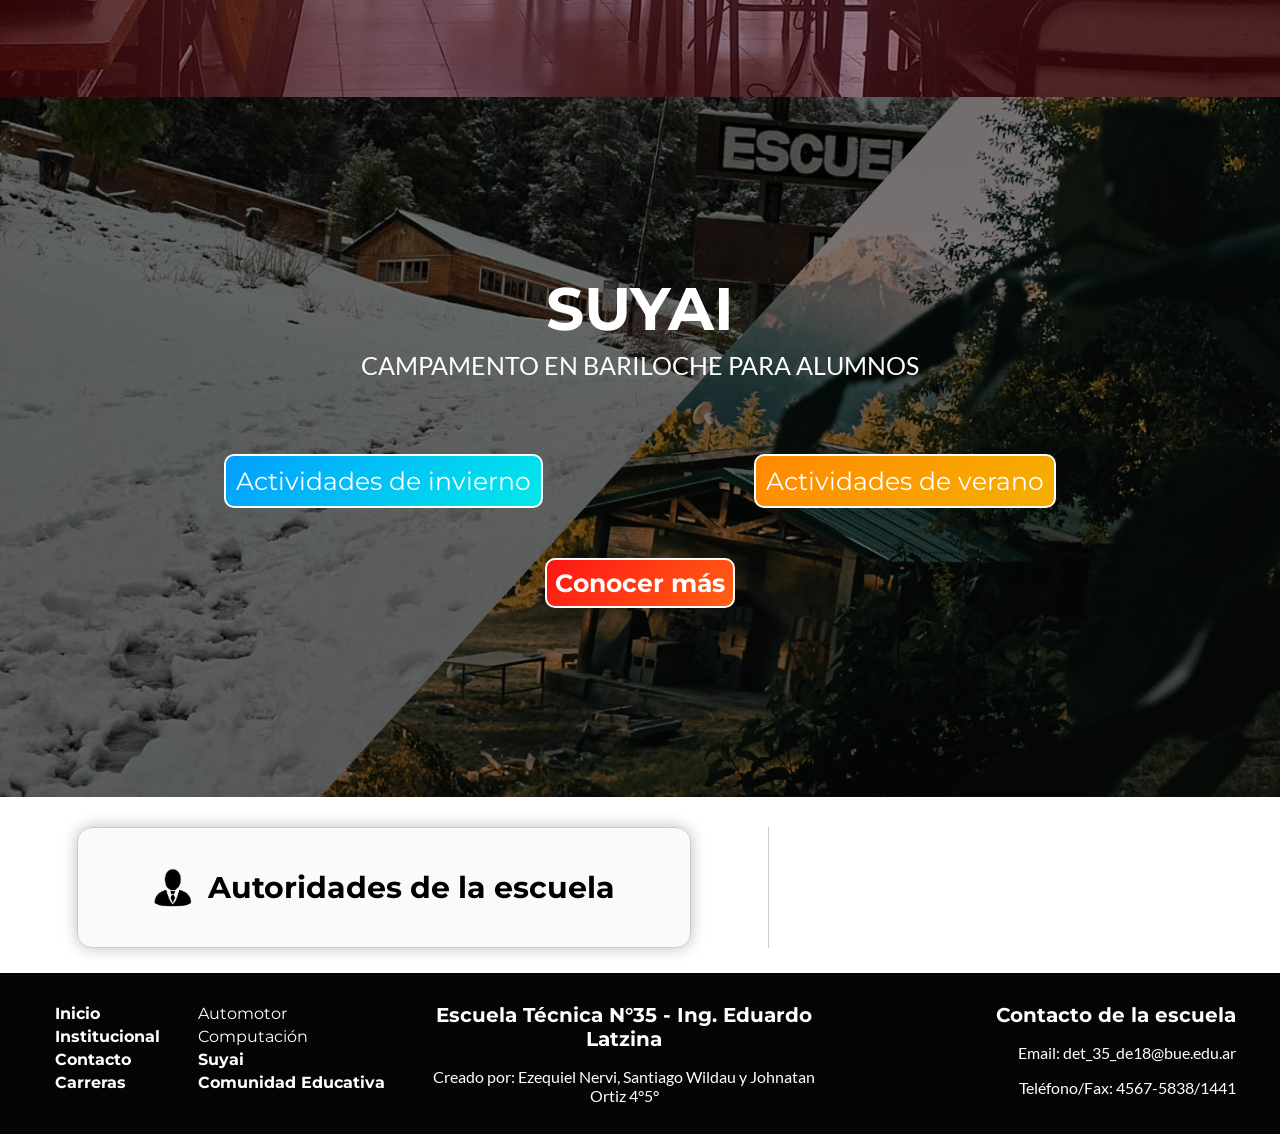
==== commit 77c5e911: "nuevas imágenes y sección de autoridades" ====
--- a/index.html
+++ b/index.html
@@ -90,6 +90,27 @@
             </div></a>
         </div>
     </section>
+    
+    <div class="autoridades_preguntas">
+        <section class="autoridades">
+            <details class="icono-animado">
+                <summary>
+                    <div class="icono-animado _autoridades medium_icon" id="jefe"></div>
+                    <h2>Autoridades de la escuela</h2>
+                </summary>
+                <ul>
+                    <li><span class="bold">Rector: </span>Javier Campagna</li>
+                    <li><span class="bold">Vicerrector: </span>Carlos Salvarrey</li>
+                    <li><span class="bold">Secretaria: </span>Silvina Villanueva</li>
+                    <li><span class="bold">Regente T.M.: </span>Silvia Echanageorría</li>
+                    <li><span class="bold">Regente T.T.: </span>Marcelo Beiro</li>
+                    <li><span class="bold">Regente T.N.: </span>Fernando Salvarrey</li>
+                    <li><span class="bold">Subregente T.T.: </span>Mauro Rodríguez</li>
+                    <li><span class="bold">J.G.E. Práctica: </span>Nicolás Polícaro</li>
+                </ul>
+            </details>
+        </section>
+    </div>
 
     <custom-footer></custom-footer>
     
--- a/styles.css
+++ b/styles.css
@@ -43,14 +43,15 @@
 }
 
 :root {
+    interpolate-size: allow-keywords; /*Permite animar cambios de altura variables*/
     --h-links-footer: 92px; /*La altura que tiene el 'ul' en el footer (cambia dependiendo el ancho de pantalla)*/
 }
 
-* {
-    font-family: 'Montserrat', Arial, sans-serif; /* Fuentes de la página */
+*, .button {
+    font-family: 'Montserrat', Calibri, Arial, sans-serif; /* Fuentes de la página */
 }
 p {
-    font-family: 'Lato', Arial, sans-serif; /* Fuentes para los párrafos */
+    font-family: 'Lato', Calibri, Arial, sans-serif; /* Fuentes para los párrafos */
 }
 
 .bold {
@@ -77,12 +78,13 @@
 }
 /*IDs para el cambio de bg del header*/
 #img1 {
-    background-image: url(images/bg/taller_panoramica.jpg);
+    background-image: url(images/bg/escenario.webp);
     z-index: -1;
     opacity: 1;
 }
 #img2 {
-    background-image: url(images/bg/escenario.webp);
+    background-image: url(images/bg/patio_taller.jpeg);
+    background-position: center 25%;
     z-index: -2;
     opacity: 0;
 }
@@ -244,17 +246,17 @@
 .tarj_institucional {
     display: flex;
     flex-direction: column; /*Para que el h2 y el p esten alineados verticalmente*/
-    align-items: center;   
-    text-align: center;    
+    align-items: center;
+    text-align: center;
     width: 100%;
     box-sizing: border-box;
     min-height: 150px; /*La altura depende del ancho del viewport, en cierto punto*/
     height: auto;
-    border: 2px solid #ccc; 
+    border: 2px solid #ccc;
     box-shadow: 0 0 15px rgba(0, 0, 0, 0.26);
     border-radius: 15px;
-    padding: 16px;    
-    margin: 0;   
+    padding: 16px;
+    margin: 0;
     transition: border-color 0.3s ease-out, box-shadow 0.3s ease-out;
     overflow-wrap: break-word; /*Se rompe la palabra para que no desborde si es muy larga*/
 }
@@ -591,6 +593,89 @@
     font-weight: bold;
 }
 
+
+.autoridades_preguntas {
+    margin-top: 30px;
+}
+
+/*Sección de autoridades*/
+.autoridades {
+    width: 60%;
+    border-right: 1px solid #ccc;
+}
+.autoridades details {
+    border: 1px solid #ccc;
+    width: 80%;
+    margin: 0 auto;
+    border-radius: 15px;
+    box-shadow: 0 0 15px rgba(0, 0, 0, 0.26);
+    box-sizing: border-box;
+    padding: 16px 0;
+    overflow: hidden;
+}
+.autoridades summary {
+    cursor: pointer;
+    list-style: none;
+
+    display: flex;
+    align-items: center;
+    gap: 16px;
+    justify-content: center;
+    transition: border-color 0.3s ease-out;
+}
+.autoridades details[open] summary {
+    border-bottom: 1px solid #ccc;
+}
+
+.autoridades h2 {
+    font-size: 30px;
+}
+.autoridades ul {
+    display: flex;
+    flex-direction: column;
+    gap: 8px;
+}
+.autoridades li {
+    list-style-type: none;
+    font-size: 20px;
+}
+
+.autoridades details.icono-animado {
+    transition: border-color 0.5s ease-out, 
+                box-shadow 0.5s ease-out, 
+                background-position 0.5s ease-out; /*La transición suave del bg*/
+
+    background: linear-gradient(135deg, rgba(255, 132, 0, 0.2) 35%, rgb(250, 250, 250) 65%); /*La base del efecto del hover*/
+    background-size: 300% 300%; /*Aumenta el tamaño del bg para que el fondo aparezca fuera del contenedor*/
+    background-position: bottom right; /*Coloca el bg fuera del contenedor*/
+}
+.autoridades details[open].icono-animado {
+    background-position: top left; /*Se mueve el bg del linear-gradient a arriba izquierda, afectando al icono y poniendolo de color rojo*/
+}
+
+.autoridades details:hover {
+    border-color: #c45500;
+    box-shadow: 0 0 15px rgba(255, 132, 0, 0.5);
+}
+.autoridades details[open] summary {
+    border-color: #c45500;
+}
+
+.autoridades details[open] .icono-animado {
+    background-position: top left; /*Lo mismo del icono antes, pero ahora de todo el contenedor. El linear-gradient pone de color rojo a toda la sección*/
+}
+.autoridades details::details-content {
+    block-size: 0;
+    opacity: 0;
+    overflow: hidden;
+    transition: block-size 0.35s ease, opacity 0.35s ease, content-visibility 0.35s allow-discrete;
+}
+
+.autoridades details[open]::details-content {
+    block-size: auto;
+    opacity: 1;
+}
+
 /* ----------------- Media queries (tamaños dependiendo del ancho de pantalla) ------------------ */
 
 /*Para tablets o menos*/
@@ -612,6 +697,12 @@
     footer ul {
         padding: 10px;
         height: auto;
+    }
+    footer h2 {
+        font-size: 14px;
+    }
+    footer li, footer p {
+        font-size: 12px;
     }
     .a_tarj_inst {
         width: 88%;
@@ -876,13 +967,30 @@
     -webkit-mask-image: url('images/iconos/icono_escuela.png');
     mask-image: url('images/iconos/icono_escuela.png');
 }
+#jefe {
+    -webkit-mask-image: url('images/iconos/jefe.png');
+    mask-image: url('images/iconos/jefe.png');
+}
+#pregunta {
+    -webkit-mask-image: url('images/iconos/signo_de_pregunta.png');
+    mask-image: url('images/iconos/signo_de_pregunta.png');
+}
+#titulo_papel {
+    -webkit-mask-image: url('images/iconos/titulo_papel.png');
+    mask-image: url('images/iconos/titulo_papel.png');
+}
 
 .little_icon{ /*son los iconos con transicion, esto les regula el tamaño*/
     width: clamp(15px,1.5vw,30px);
     height: clamp(15px,1.5vw,30px);
 }
 
-.big_icon{ /*esto lo puso wildau a mi no me miren*/
+.medium_icon{ /*son los iconos con transicion, esto les regula el tamaño*/
+    width: clamp(30px,3vw,50px);
+    height: clamp(15px,3vw,50px);
+}
+
+.big_icon{ /*esto lo puso wildau a mi no me miren. Nota de wildau: los iconos de antes pero mas grandes, xd*/
     width: clamp(70px,7vw,100px);
     height: clamp(70px,7vw,100px);
 }
@@ -911,6 +1019,11 @@
     background-size: 300% 300%;
     background-position: bottom right;
 }
+.icono-animado._autoridades { /*lo mismo pero de color naranja atte: wildau*/
+    background: linear-gradient(135deg, rgb(255, 85, 0) 35%, black 65%);
+    background-size: 300% 300%;
+    background-position: bottom right;
+}
 
 .tarjeta.icono-animado{ /*cambia el color en las tarjetas, principalmente en carreras*/
     background: linear-gradient(135deg, rgb(255, 135, 135) 35%, rgb(250, 250, 250) 65%);
@@ -927,7 +1040,7 @@
     background-position: top left;
 }
 /*editado por Wildau, para hacer algo con los botones del apartado de suyai en el index*/
-.tarjeta.icono-animado:hover, .tarjeta.icono-animado:focus {
+.tarjeta.icono-animado:hover, .tarjeta.icono-animado:focus { /*el efecto de arriba pero en la tarjeta en si*/
     background-position: top left;
     transform: scale(1.05);
 }
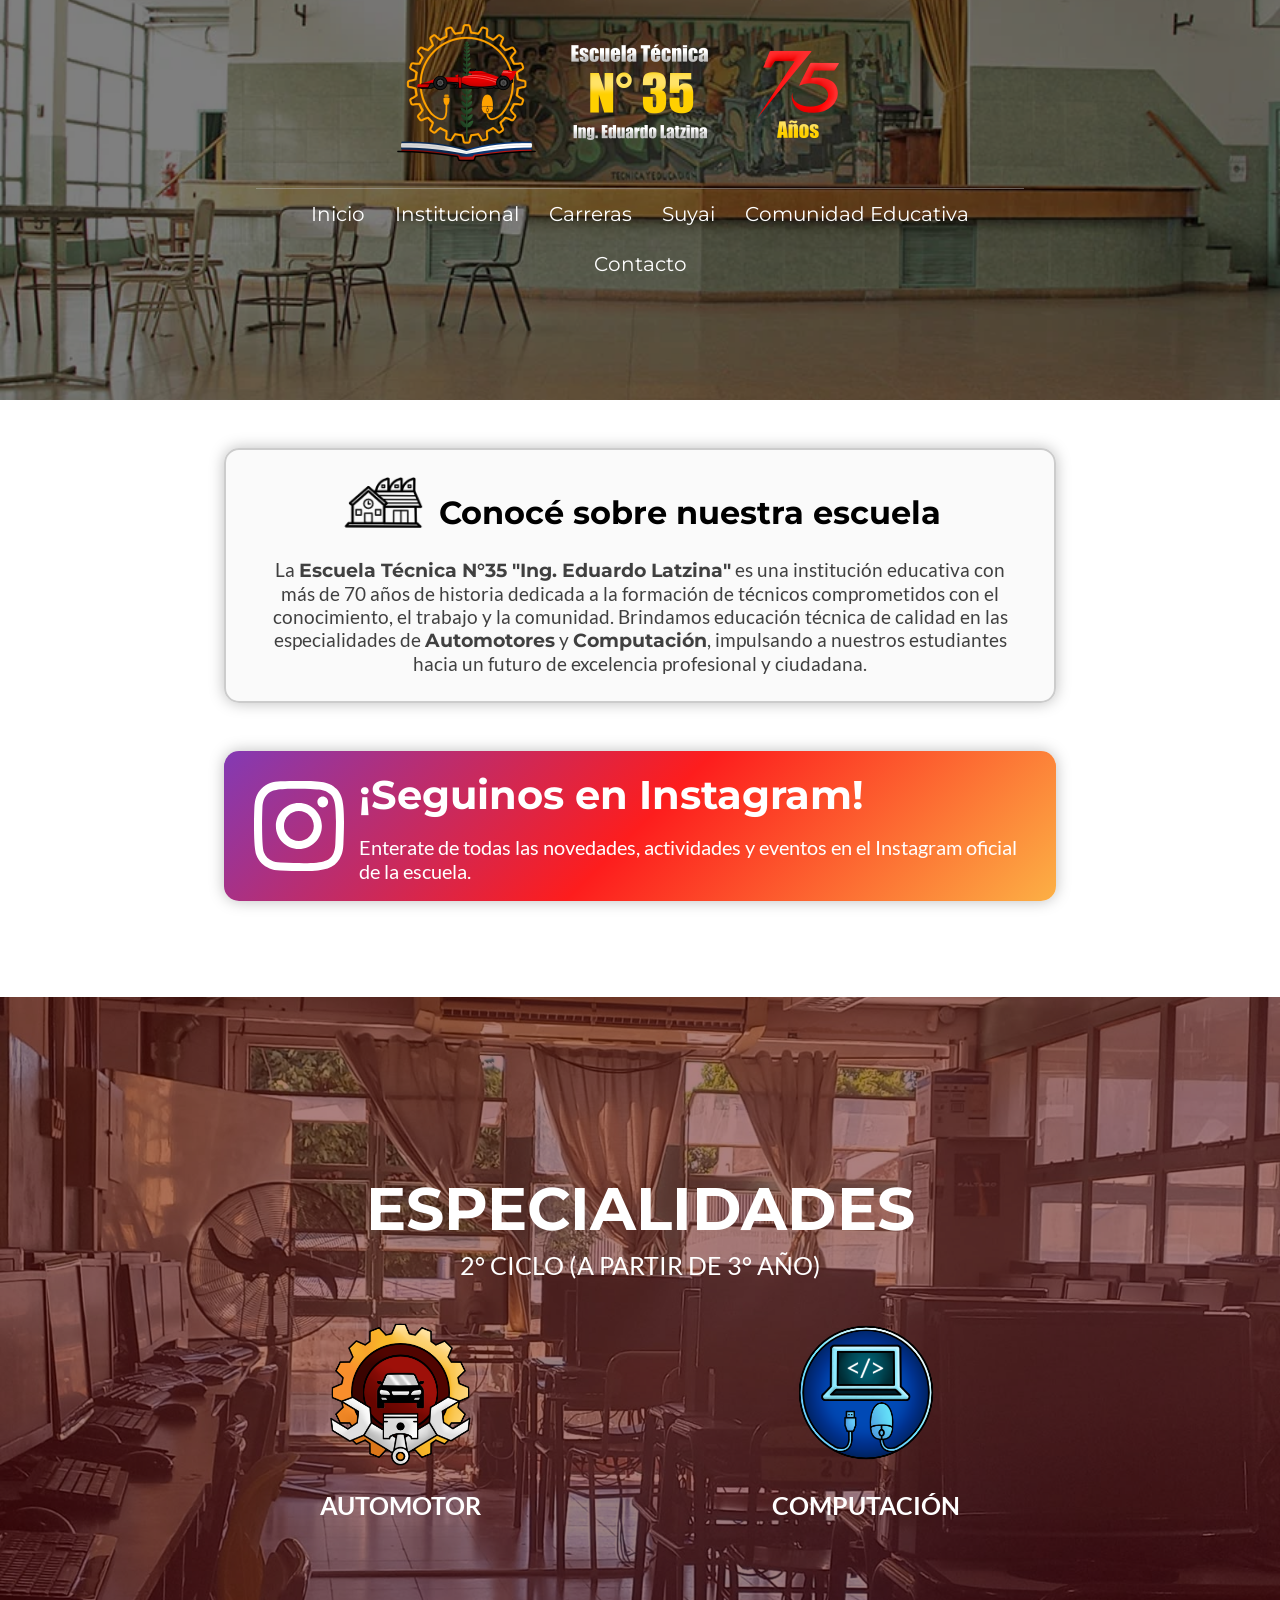
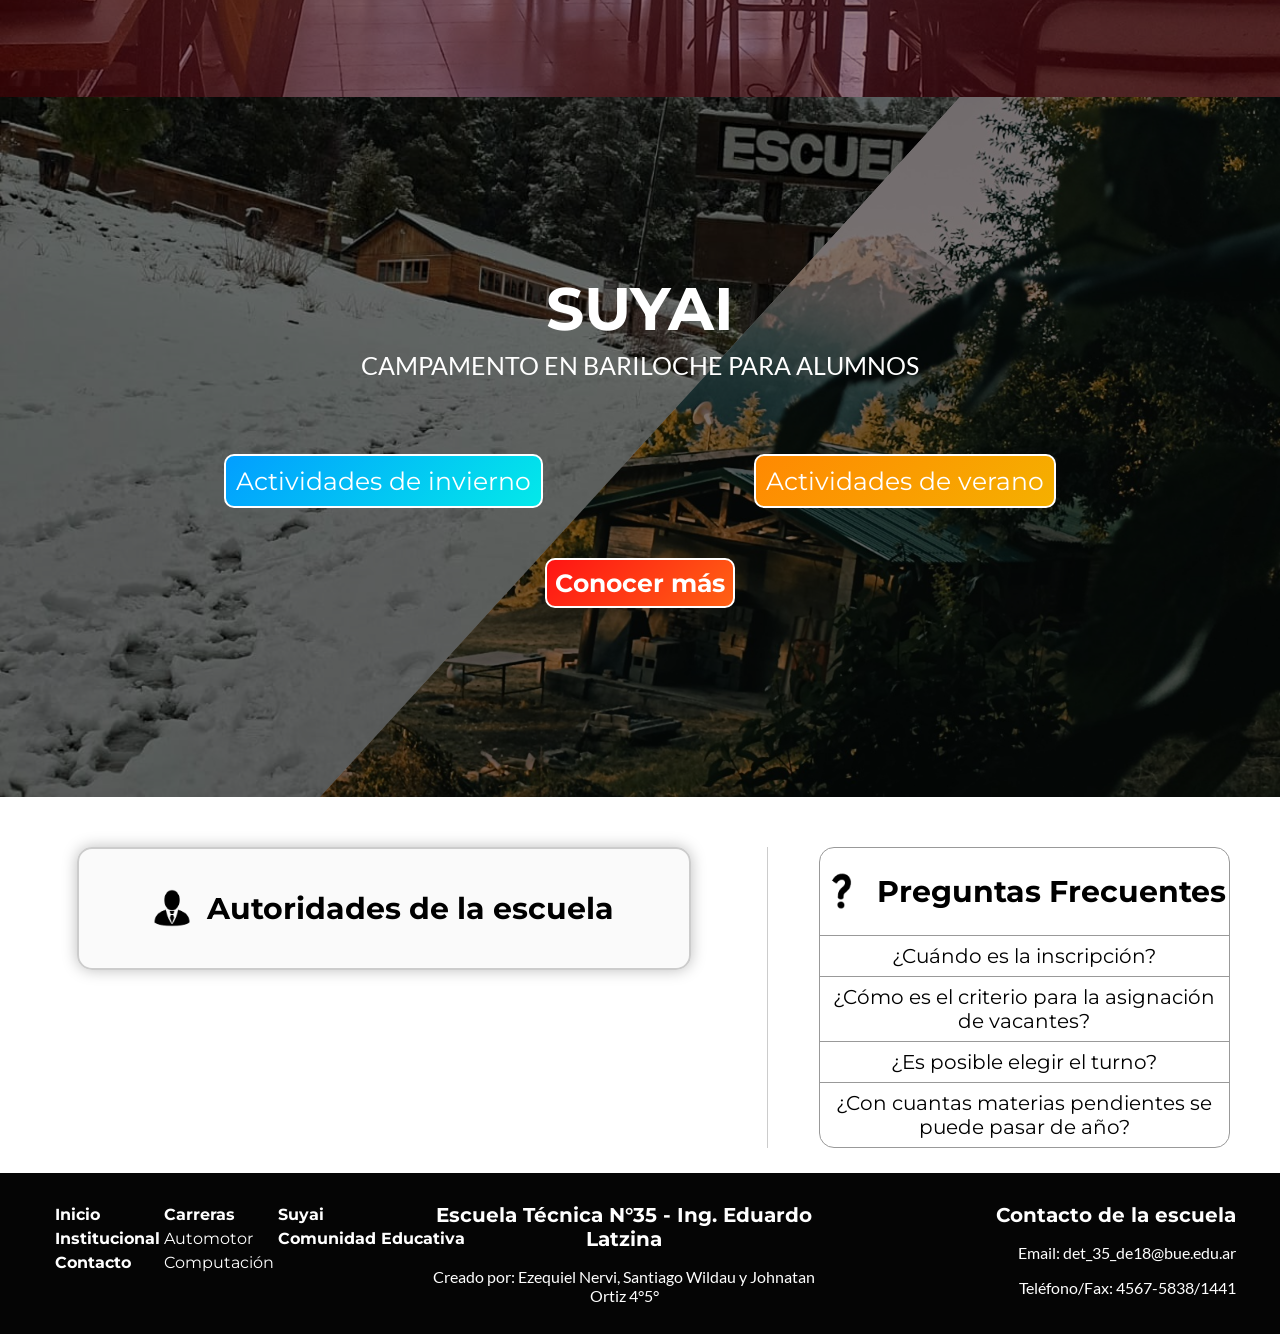
==== commit e0476858: "preguntas frecuentes done solo falta que me contesten del grupo DIOSSSS" ====
--- a/index.html
+++ b/index.html
@@ -99,17 +99,55 @@
                     <h2>Autoridades de la escuela</h2>
                 </summary>
                 <ul>
-                    <li><span class="bold">Rector: </span>Javier Campagna</li>
-                    <li><span class="bold">Vicerrector: </span>Carlos Salvarrey</li>
-                    <li><span class="bold">Secretaria: </span>Silvina Villanueva</li>
-                    <li><span class="bold">Regente T.M.: </span>Silvia Echanageorría</li>
-                    <li><span class="bold">Regente T.T.: </span>Marcelo Beiro</li>
-                    <li><span class="bold">Regente T.N.: </span>Fernando Salvarrey</li>
-                    <li><span class="bold">Subregente T.T.: </span>Mauro Rodríguez</li>
-                    <li><span class="bold">J.G.E. Práctica: </span>Nicolás Polícaro</li>
+                    <li class="montserrat"><span class="bold">Rector: </span>Javier Campagna</li>
+                    <li class="montserrat"><span class="bold">Vicerrector: </span>Carlos Salvarrey</li>
+                    <li class="montserrat"><span class="bold">Secretaria: </span>Silvina Villanueva</li>
+                    <li class="montserrat"><span class="bold">Regente T.M.: </span>Silvia Echanageorría</li>
+                    <li class="montserrat"><span class="bold">Regente T.T.: </span>Marcelo Beiro</li>
+                    <li class="montserrat"><span class="bold">Regente T.N.: </span>Fernando Salvarrey</li>
+                    <li class="montserrat"><span class="bold">Subregente T.T.: </span>Mauro Rodríguez</li>
+                    <li class="montserrat"><span class="bold">J.G.E. Práctica: </span>Nicolás Polícaro</li>
                 </ul>
             </details>
         </section>
+        <div class="preg_curios">
+            <section class="preguntas">
+                <div class="preguntas_titulo">
+                    <div class="icono-animado _autoridades medium_icon" id="pregunta"></div>
+                    <h2>Preguntas Frecuentes</h2>
+                </div>
+                <details name="faq">
+                    <summary>¿Cuándo es la inscripción?</summary>
+                    <p>La inscripción para 2° a 6° año es a partir de Diciembre, para los alumnos con 2 o menos materias adeudadas</p>
+                </details>
+                <details name="faq">
+                    <summary>¿Cómo es el criterio para la asignación de vacantes?</summary>
+                    <p>Las vacantes para los alumnos de 2° a 6° se evalúan así</p>
+                    <ul>
+                        <li>Al finalizar cuál cierre administrativo se inscribió (más importante)</li>
+                        <li>Menor cantidad de asignaturas adeudadas (más importante)</li>
+                        <li>Mayor promedio escolar</li>
+                        <li>Menor cantidad de informes de convivencia</li>
+                        <li>Menor cantidad de asistencias</li>
+                    </ul>
+                </details>
+                <details name="faq">
+                    <summary>¿Es posible elegir el turno?</summary>
+                    <p>El turno es asignado mediante sorteo al ingresar a 1° año, y siempre se lo trata de mantener a lo largo de la trayectoria escolar, bajo ciertas excepciones como la especialidad elegida, las vacantes disponibles, etc.</p>
+                </details>
+                <details name="faq">
+                    <summary>¿Con cuantas materias pendientes se puede pasar de año?</summary>
+                    <p>esperando a que me contesten del grupo XD</p>
+                </details>
+            </section>
+
+            <!--<details class="curiosidades">
+                <summary>
+                    <h2>Curiosidades</h2>
+                    <p>¿Sabías que...</p>
+                </summary>
+            </section>-->
+        </div>
     </div>
 
     <custom-footer></custom-footer>
--- a/styles.css
+++ b/styles.css
@@ -47,10 +47,10 @@
     --h-links-footer: 92px; /*La altura que tiene el 'ul' en el footer (cambia dependiendo el ancho de pantalla)*/
 }
 
-*, .button {
+*, .button, .montserrat {
     font-family: 'Montserrat', Calibri, Arial, sans-serif; /* Fuentes de la página */
 }
-p {
+p, li {
     font-family: 'Lato', Calibri, Arial, sans-serif; /* Fuentes para los párrafos */
 }
 
@@ -595,7 +595,8 @@
 
 
 .autoridades_preguntas {
-    margin-top: 30px;
+    margin-top: 50px;
+    display: flex;
 }
 
 /*Sección de autoridades*/
@@ -604,7 +605,7 @@
     border-right: 1px solid #ccc;
 }
 .autoridades details {
-    border: 1px solid #ccc;
+    border: 2px solid #ccc;
     width: 80%;
     margin: 0 auto;
     border-radius: 15px;
@@ -621,6 +622,7 @@
     align-items: center;
     gap: 16px;
     justify-content: center;
+    border-color: white;
     transition: border-color 0.3s ease-out;
 }
 .autoridades details[open] summary {
@@ -649,7 +651,7 @@
     background-size: 300% 300%; /*Aumenta el tamaño del bg para que el fondo aparezca fuera del contenedor*/
     background-position: bottom right; /*Coloca el bg fuera del contenedor*/
 }
-.autoridades details[open].icono-animado {
+.autoridades details:hover.icono-animado {
     background-position: top left; /*Se mueve el bg del linear-gradient a arriba izquierda, afectando al icono y poniendolo de color rojo*/
 }
 
@@ -657,23 +659,72 @@
     border-color: #c45500;
     box-shadow: 0 0 15px rgba(255, 132, 0, 0.5);
 }
-.autoridades details[open] summary {
+.autoridades details:hover summary {
     border-color: #c45500;
 }
 
-.autoridades details[open] .icono-animado {
+.autoridades details:hover .icono-animado {
     background-position: top left; /*Lo mismo del icono antes, pero ahora de todo el contenedor. El linear-gradient pone de color rojo a toda la sección*/
 }
-.autoridades details::details-content {
+details::details-content {
     block-size: 0;
     opacity: 0;
     overflow: hidden;
     transition: block-size 0.35s ease, opacity 0.35s ease, content-visibility 0.35s allow-discrete;
 }
 
-.autoridades details[open]::details-content {
+details[open]::details-content {
     block-size: auto;
     opacity: 1;
+}
+
+
+.preg_curios {
+    width: 40%;
+}
+/*Sección de preguntas frecuentes*/
+.preguntas {
+    width: 80%;
+    border: 1px solid #999;
+    border-radius: 15px;
+    margin: 0 auto;
+}
+.preguntas_titulo {
+    display: flex;
+    align-items: center;
+    justify-content: center;
+    gap: 16px;
+}
+.preguntas h2 {
+    text-align: center;
+    font-size: 30px;
+}
+
+.preguntas details {
+    width: 100%;
+    border-top: 1px solid #999;
+    text-align: center;
+    padding: 8px;
+    box-sizing: border-box;
+}
+.preguntas summary {
+    cursor: pointer;
+    list-style: none;
+    font-size: 20px;
+    text-align: center;
+    border-color: white;
+
+    transition: border-color 0.3s ease-out, padding 0.3s ease-out;
+}
+.preguntas details[open] summary {
+    border-bottom: 1px solid #ccc;
+    padding-bottom: 8px;
+}
+
+.preguntas ul {
+    display: flex;
+    flex-direction: column;
+    gap: 8px;
 }
 
 /* ----------------- Media queries (tamaños dependiendo del ancho de pantalla) ------------------ */
@@ -688,6 +739,10 @@
     /*Más espacio para los botones de la sección de especialidades*/
     .section_buttons.carreras_var {
         width: 80%;
+    }
+
+    .autoridades details, .preguntas {
+        width: 90%;
     }
 }
 
@@ -717,12 +772,18 @@
     }
     /*Modifica como se ven los elementos de botones y pasan a ser en vertical*/
     .section_buttons.carreras_var {
-        display: block;
+        flex-direction: column;
+        gap: 50px;
+    }
+    
+
+    .autoridades_preguntas {
+        flex-direction: column;
+        gap: 30px;
+    }
+    .autoridades, .preg_curios {
         width: 100%;
-        margin: 0 auto;
-    }
-    .carreras_button + .carreras_button{
-        margin-top: 50px;
+        border: none;
     }
 }
 
@@ -742,7 +803,8 @@
     }
     /*Modifica como se ven los elementos de botones y pasan a ser en vertical*/
     .section_buttons._suyai {
-        display: block;
+        flex-direction: column;
+        gap: 60px;
     }
     /*Los botones se adaptan al contenido de dentro*/
     .suyai_b {
@@ -985,9 +1047,9 @@
     height: clamp(15px,1.5vw,30px);
 }
 
-.medium_icon{ /*son los iconos con transicion, esto les regula el tamaño*/
+.medium_icon{ /*son los iconos con transicion, esto les regula el tamaño slowed + reverb*/
     width: clamp(30px,3vw,50px);
-    height: clamp(15px,3vw,50px);
+    height: clamp(30px,3vw,50px);
 }
 
 .big_icon{ /*esto lo puso wildau a mi no me miren. Nota de wildau: los iconos de antes pero mas grandes, xd*/
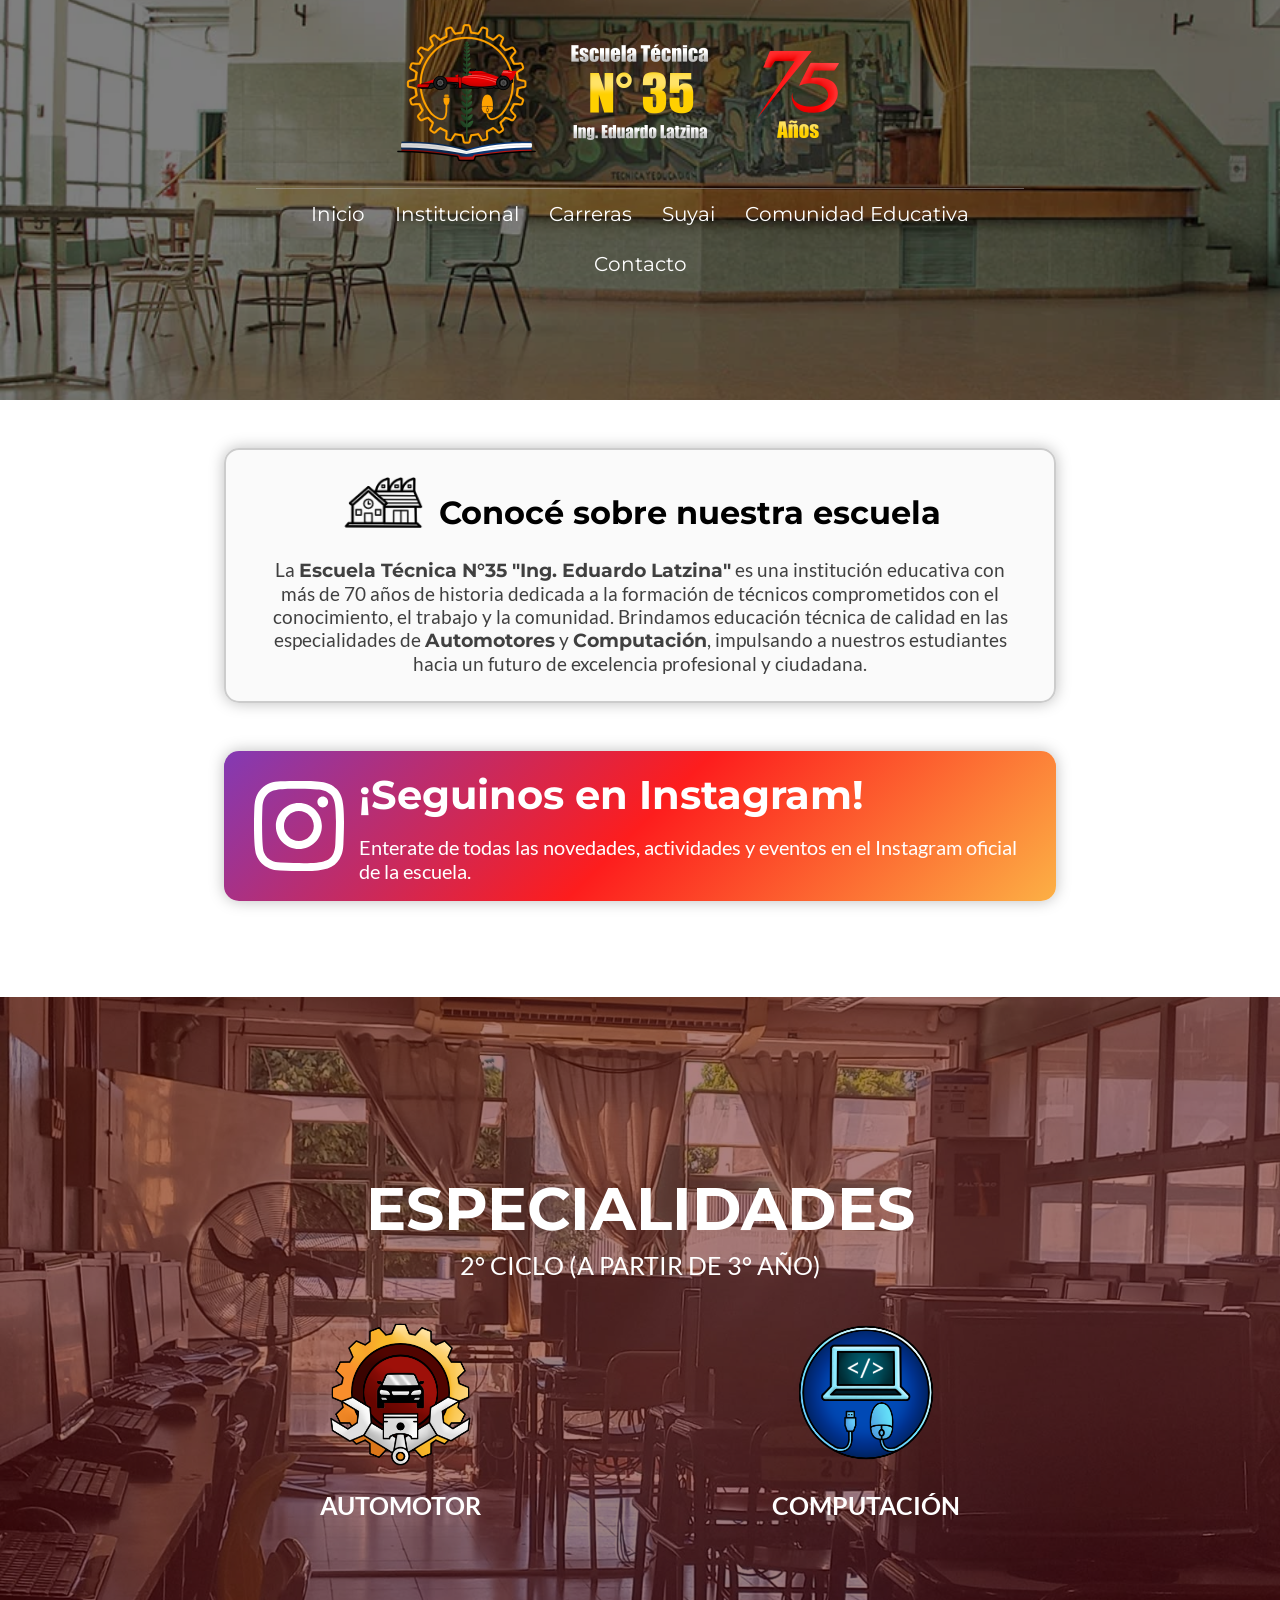
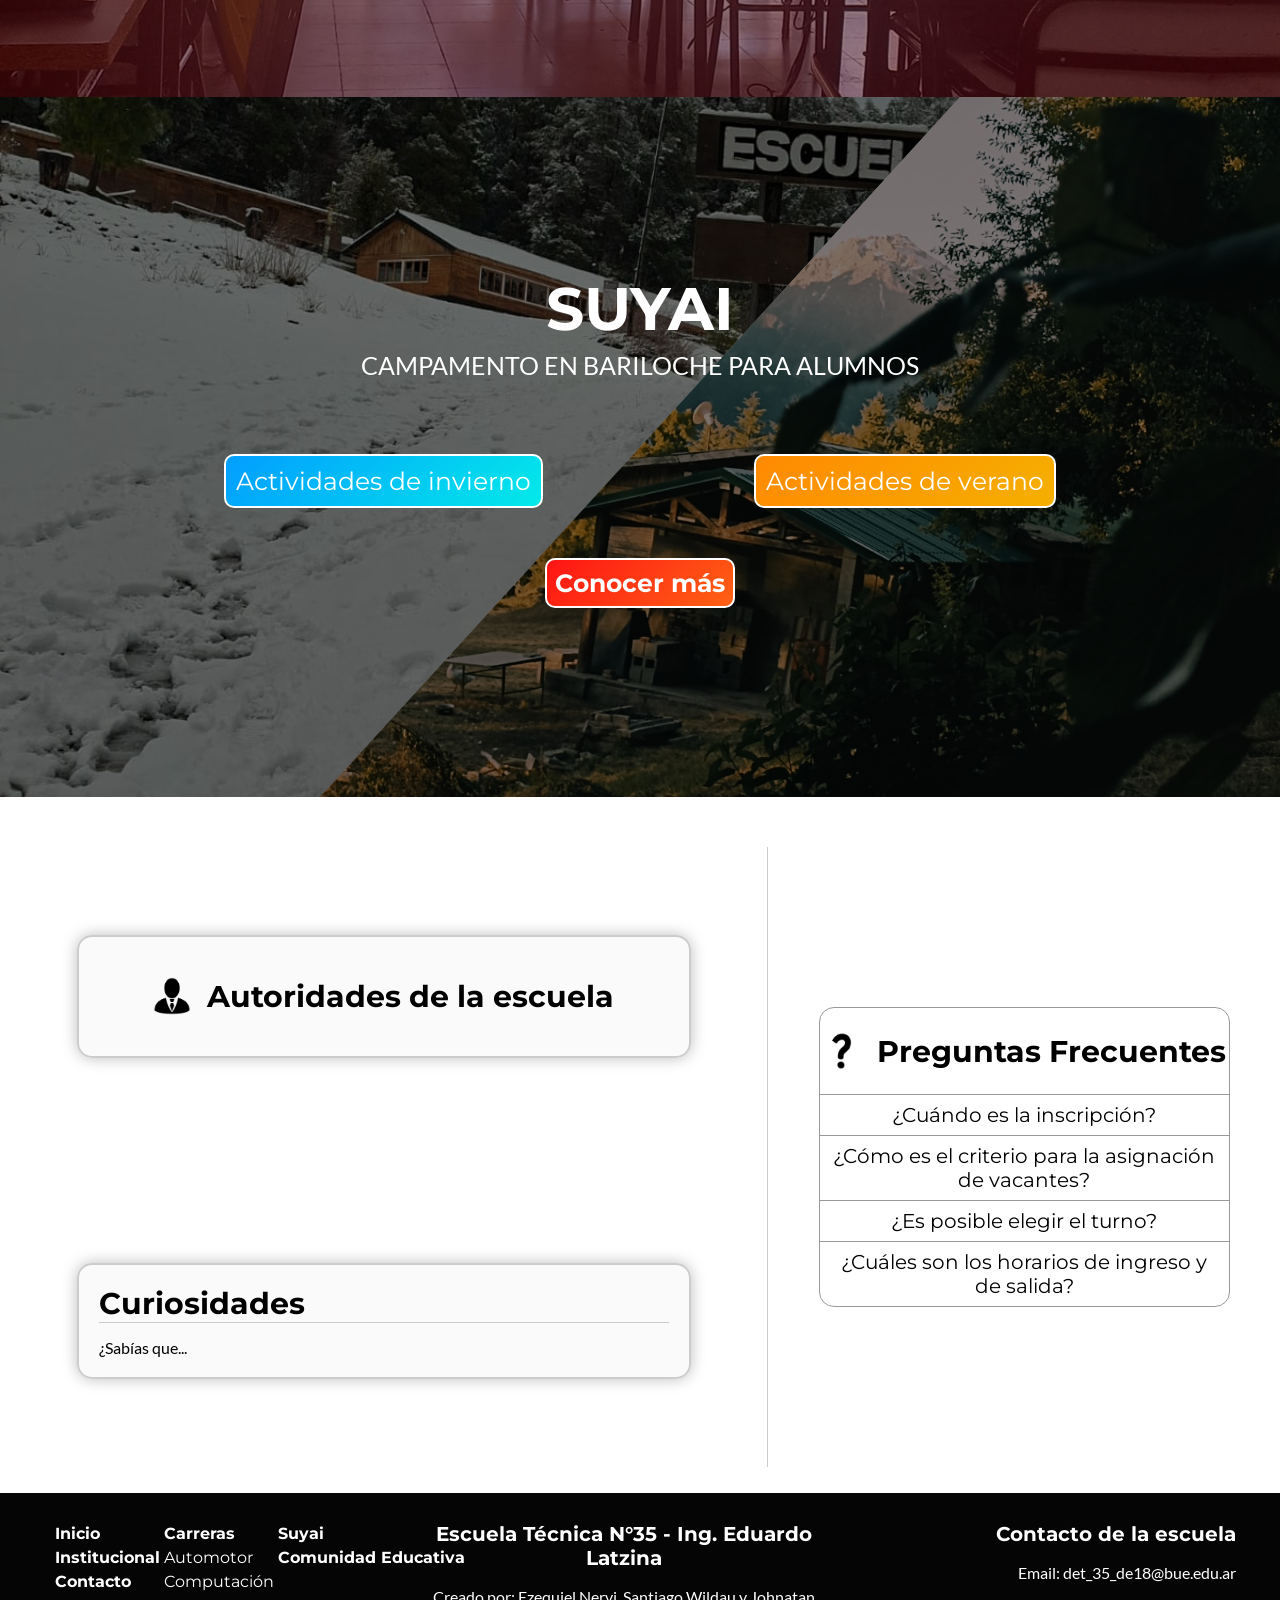
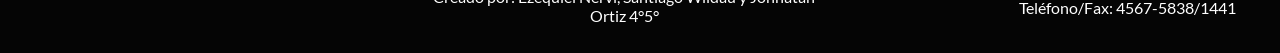
==== commit 76c274fc: "curiosidades random listas" ====
--- a/index.html
+++ b/index.html
@@ -92,8 +92,8 @@
     </section>
     
     <div class="autoridades_preguntas">
-        <section class="autoridades">
-            <details class="icono-animado">
+        <div class="autor_curios">
+            <details class="autoridades icono-animado">
                 <summary>
                     <div class="icono-animado _autoridades medium_icon" id="jefe"></div>
                     <h2>Autoridades de la escuela</h2>
@@ -109,8 +109,16 @@
                     <li class="montserrat"><span class="bold">J.G.E. Práctica: </span>Nicolás Polícaro</li>
                 </ul>
             </details>
-        </section>
-        <div class="preg_curios">
+
+            <details class="curiosidades icono-animado" id="div_curiosidades">
+                <summary>
+                    <h2>Curiosidades</h2>
+                    <p>¿Sabías que...</p>
+                </summary>
+                <p id="curiosidades">sabes que puedes poner lo que quieras aqui y no se deberia ver ??? de todas maneras aca despues no va a haber nada. xd</p>
+            </details>
+        </div>
+        <div class="preguntas_div">
             <section class="preguntas">
                 <div class="preguntas_titulo">
                     <div class="icono-animado _autoridades medium_icon" id="pregunta"></div>
@@ -122,7 +130,7 @@
                 </details>
                 <details name="faq">
                     <summary>¿Cómo es el criterio para la asignación de vacantes?</summary>
-                    <p>Las vacantes para los alumnos de 2° a 6° se evalúan así</p>
+                    <p>Las vacantes para los alumnos de 2° a 6° se evalúan así:</p>
                     <ul>
                         <li>Al finalizar cuál cierre administrativo se inscribió (más importante)</li>
                         <li>Menor cantidad de asignaturas adeudadas (más importante)</li>
@@ -135,18 +143,22 @@
                     <summary>¿Es posible elegir el turno?</summary>
                     <p>El turno es asignado mediante sorteo al ingresar a 1° año, y siempre se lo trata de mantener a lo largo de la trayectoria escolar, bajo ciertas excepciones como la especialidad elegida, las vacantes disponibles, etc.</p>
                 </details>
-                <details name="faq">
+                <!--details name="faq">
                     <summary>¿Con cuantas materias pendientes se puede pasar de año?</summary>
                     <p>esperando a que me contesten del grupo XD</p>
                 </details>
+                esta es de reemplazo por ahora-->
+                <details name="faq">
+                    <summary>¿Cuáles son los horarios de ingreso y de salida?</summary>
+                    <p>Los horarios de entrada y salida de la escuela son:</p>
+                    <ul>
+                        <li><span class="bold">Mañana: </span>En aula de 7:40 a 12:15 y en taller/laboratorio de 13:25 a 17:45</li>
+                        <li><span class="bold">Tarde: </span>En aula de 13:25 a 18:00 y en taller/laboratorio de 7:40 a 12:00</li>
+                        <li><span class="bold">Noche: </span>Tanto en aula como en taller/laboratorio de 18:20 a 23:10</li>
+                    </ul>
+                </details>
+
             </section>
-
-            <!--<details class="curiosidades">
-                <summary>
-                    <h2>Curiosidades</h2>
-                    <p>¿Sabías que...</p>
-                </summary>
-            </section>-->
         </div>
     </div>
 
--- a/styles.css
+++ b/styles.css
@@ -597,14 +597,21 @@
 .autoridades_preguntas {
     margin-top: 50px;
     display: flex;
+    min-height: 620px;
+}
+
+.autor_curios {
+    width: 60%;
+    display: flex;
+    flex-direction: column;
+    justify-content: space-around;
+    align-items: center;
+    gap: 30px;
+    border-right: 1px solid #ccc;
 }
 
 /*Sección de autoridades*/
 .autoridades {
-    width: 60%;
-    border-right: 1px solid #ccc;
-}
-.autoridades details {
     border: 2px solid #ccc;
     width: 80%;
     margin: 0 auto;
@@ -614,10 +621,13 @@
     padding: 16px 0;
     overflow: hidden;
 }
-.autoridades summary {
+
+summary {
     cursor: pointer;
     list-style: none;
-
+}
+
+.autoridades summary{
     display: flex;
     align-items: center;
     gap: 16px;
@@ -625,7 +635,7 @@
     border-color: white;
     transition: border-color 0.3s ease-out;
 }
-.autoridades details[open] summary {
+.autoridades[open] summary {
     border-bottom: 1px solid #ccc;
 }
 
@@ -642,7 +652,7 @@
     font-size: 20px;
 }
 
-.autoridades details.icono-animado {
+.autoridades.icono-animado {
     transition: border-color 0.5s ease-out, 
                 box-shadow 0.5s ease-out, 
                 background-position 0.5s ease-out; /*La transición suave del bg*/
@@ -651,20 +661,20 @@
     background-size: 300% 300%; /*Aumenta el tamaño del bg para que el fondo aparezca fuera del contenedor*/
     background-position: bottom right; /*Coloca el bg fuera del contenedor*/
 }
-.autoridades details:hover.icono-animado {
-    background-position: top left; /*Se mueve el bg del linear-gradient a arriba izquierda, afectando al icono y poniendolo de color rojo*/
-}
-
-.autoridades details:hover {
+.autoridades:hover.icono-animado {
+    background-position: top left; /*Se mueve el bg del linear-gradient a arriba izquierda, afectando al contenedor y poniendolo de color naranja*/
+}
+
+.autoridades:hover {
     border-color: #c45500;
     box-shadow: 0 0 15px rgba(255, 132, 0, 0.5);
 }
-.autoridades details:hover summary {
+.autoridades:hover summary {
     border-color: #c45500;
 }
 
-.autoridades details:hover .icono-animado {
-    background-position: top left; /*Lo mismo del icono antes, pero ahora de todo el contenedor. El linear-gradient pone de color rojo a toda la sección*/
+.autoridades:hover .icono-animado {
+    background-position: top left; /*Lo mismo del icono antes, pero ahora del icono. El linear-gradient lo pone de color naranja*/
 }
 details::details-content {
     block-size: 0;
@@ -679,8 +689,10 @@
 }
 
 
-.preg_curios {
+.preguntas_div {
     width: 40%;
+    display: flex;
+    align-items: center;
 }
 /*Sección de preguntas frecuentes*/
 .preguntas {
@@ -688,6 +700,7 @@
     border: 1px solid #999;
     border-radius: 15px;
     margin: 0 auto;
+    
 }
 .preguntas_titulo {
     display: flex;
@@ -708,8 +721,6 @@
     box-sizing: border-box;
 }
 .preguntas summary {
-    cursor: pointer;
-    list-style: none;
     font-size: 20px;
     text-align: center;
     border-color: white;
@@ -725,6 +736,55 @@
     display: flex;
     flex-direction: column;
     gap: 8px;
+}
+
+/*Sección de curiosidades curiosas*/
+.curiosidades {
+    border: 2px solid #ccc;
+    width: 80%;
+    margin: 0 auto;
+    border-radius: 15px;
+    padding: 20px;
+    box-shadow: 0 0 15px rgba(0, 0, 0, 0.26);
+    box-sizing: border-box;
+}
+.curiosidades h2 {
+    font-size: 30px;
+    margin-block: 0 0.5em;
+    border-bottom: 1px solid #ccc;
+}
+.curiosidades summary p {
+    margin-block: 0;
+}
+
+.curiosidades summary {
+    border-color: white;
+
+    transition: border-color 0.3s ease-out, padding 0.3s ease-out;
+}
+.curiosidades[open] summary {
+    padding-bottom: 8px;
+}
+
+.curiosidades.icono-animado {
+    transition: border-color 0.5s ease-out, 
+                box-shadow 0.5s ease-out, 
+                background-position 0.5s ease-out; /*La transición suave del bg*/
+
+    background: linear-gradient(135deg, rgba(0, 119, 255, 0.2) 35%, rgb(250, 250, 250) 65%); /*La base del efecto del hover*/
+    background-size: 300% 300%; /*Aumenta el tamaño del bg para que el fondo aparezca fuera del contenedor*/
+    background-position: bottom right; /*Coloca el bg fuera del contenedor*/
+}
+.curiosidades:hover.icono-animado {
+    background-position: top left; /*Se mueve el bg del linear-gradient a arriba izquierda, afectando al contenedor y poniendolo de color rojo*/
+}
+
+.curiosidades:hover {
+    border-color: #1100ff;
+    box-shadow: 0 0 15px rgba(0, 119, 255, 0.5);
+}
+.curiosidades:hover h2 {
+    border-color: #1100ff;
 }
 
 /* ----------------- Media queries (tamaños dependiendo del ancho de pantalla) ------------------ */
@@ -741,7 +801,7 @@
         width: 80%;
     }
 
-    .autoridades details, .preguntas {
+    .autoridades, .preguntas, .curiosidades {
         width: 90%;
     }
 }
@@ -781,7 +841,7 @@
         flex-direction: column;
         gap: 30px;
     }
-    .autoridades, .preg_curios {
+    .autor_curios, .preguntas_div {
         width: 100%;
         border: none;
     }
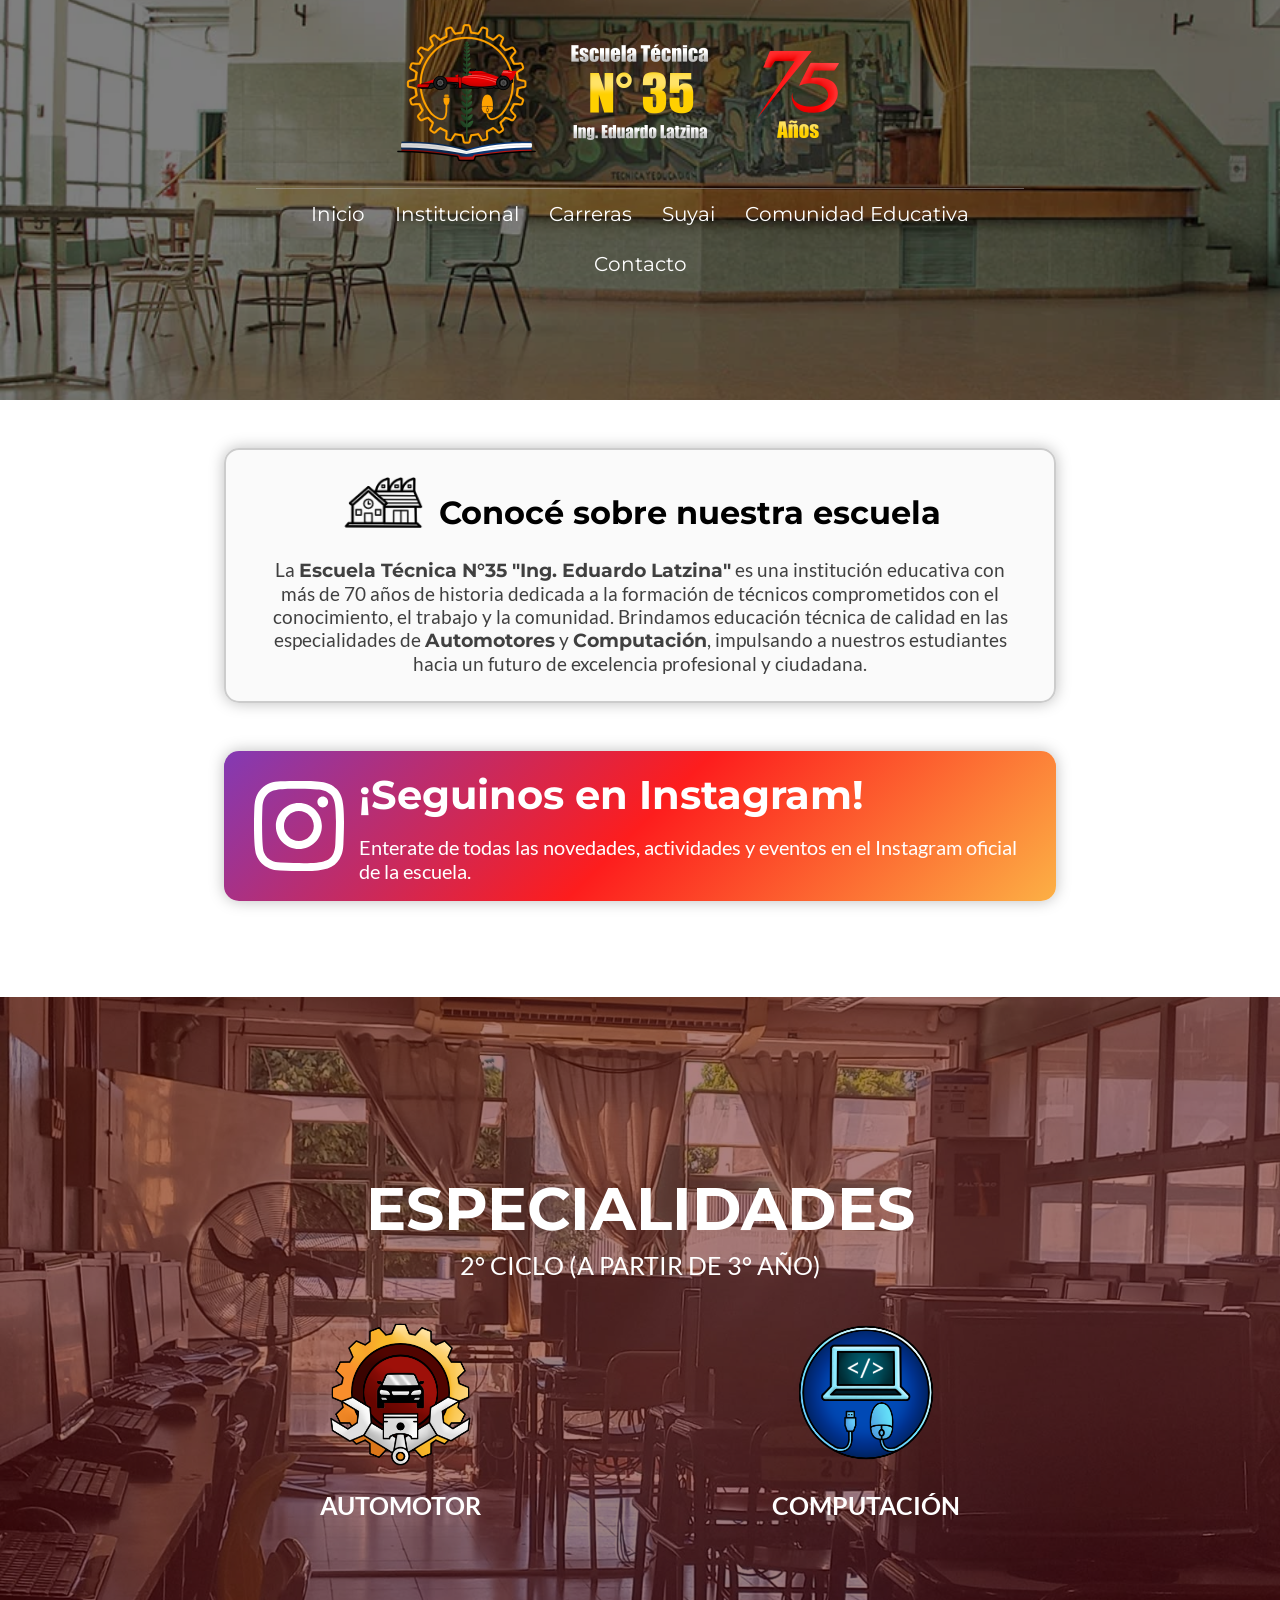
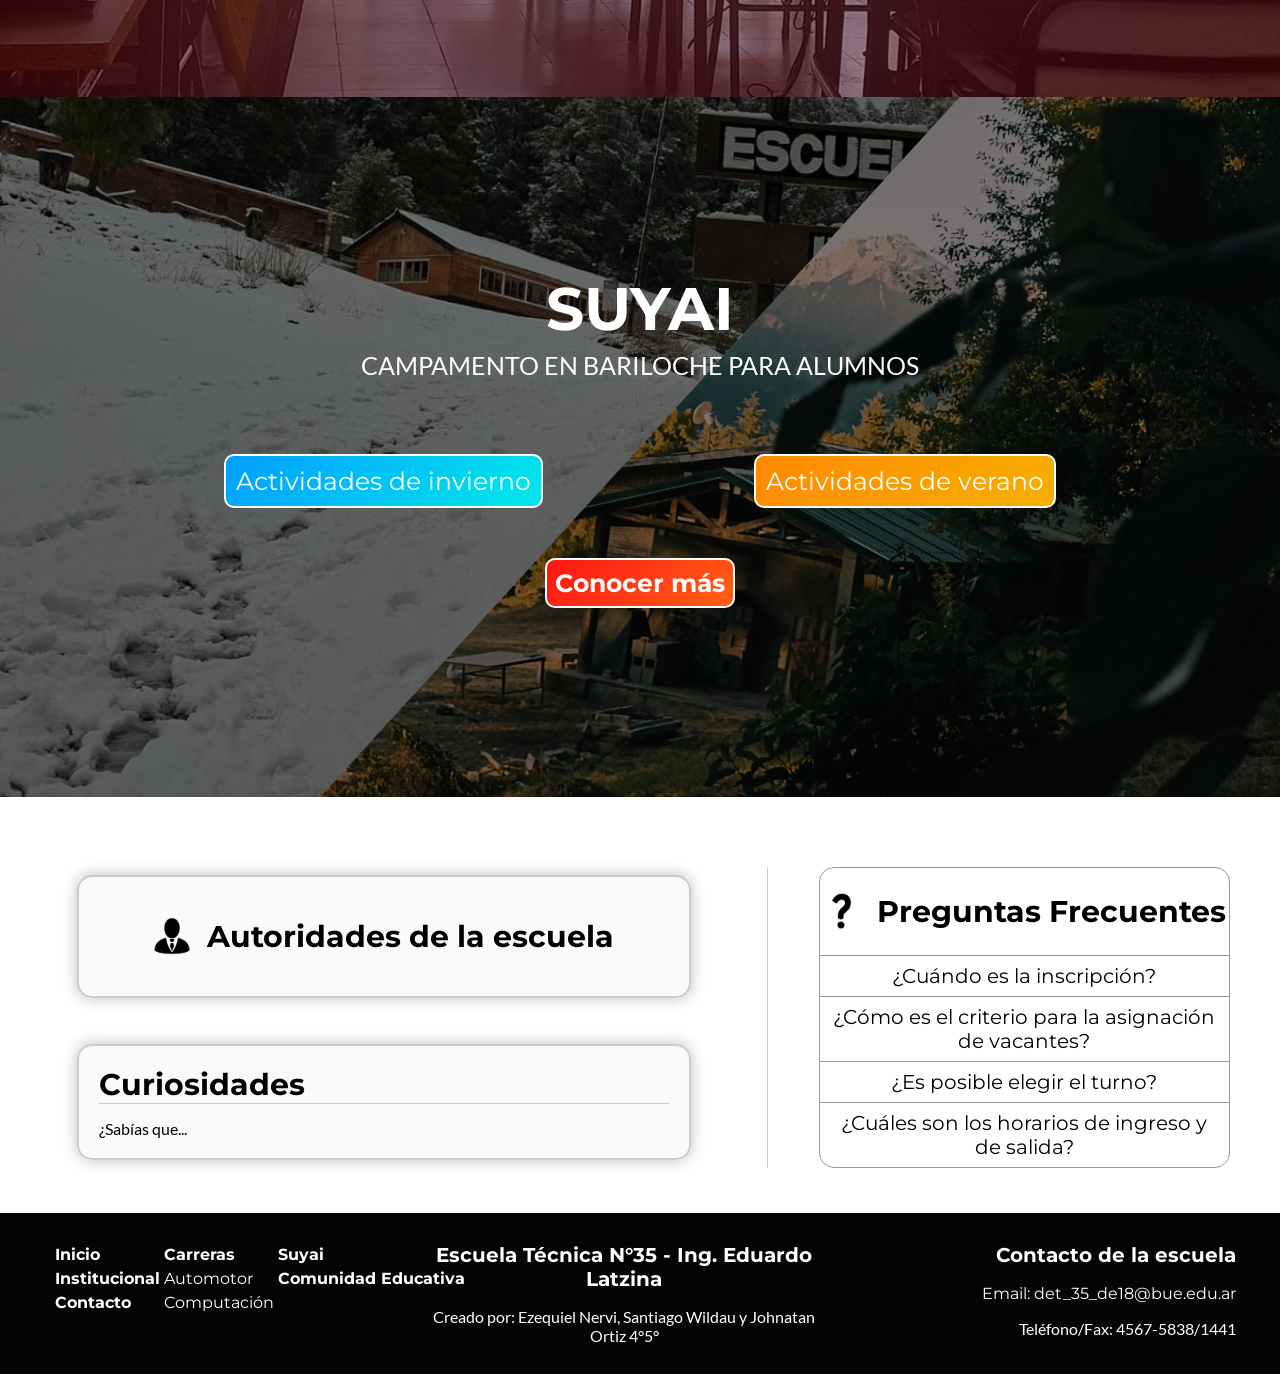
==== commit ef0f9e4e: "this is the end... muchas gracias aficion, esto es para vosotros, SIUUUUUUUU" ====
--- a/index.html
+++ b/index.html
@@ -1,17 +1,5 @@
 <!DOCTYPE html>
 <html lang="es">
-    <!--Cosas a hacer:
-        Página principal (poner botones al resto de lugares)
-        Resolución del título
-        Sacar fotos de la escuela
-        Pedir fotos del suyai        ---listo
-        Página de contactos y comunidad educativa ---falta contactos
-        Reglamento escolar
-        Autoridades
-        Formulario de sugerencias para la escuela (integración base de datos) ???
-        Calendario con eventos ???
-        Minijuego para elegir especialidad ???
-    -->
 <head>
     <meta charset="UTF-8">
     <meta name="viewport" content="width=device-width, initial-scale=1.0">
@@ -115,7 +103,7 @@
                     <h2>Curiosidades</h2>
                     <p>¿Sabías que...</p>
                 </summary>
-                <p id="curiosidades">sabes que puedes poner lo que quieras aqui y no se deberia ver ??? de todas maneras aca despues no va a haber nada. xd</p>
+                <p id="curiosidades"></p>
             </details>
         </div>
         <div class="preguntas_div">
@@ -143,18 +131,13 @@
                     <summary>¿Es posible elegir el turno?</summary>
                     <p>El turno es asignado mediante sorteo al ingresar a 1° año, y siempre se lo trata de mantener a lo largo de la trayectoria escolar, bajo ciertas excepciones como la especialidad elegida, las vacantes disponibles, etc.</p>
                 </details>
-                <!--details name="faq">
-                    <summary>¿Con cuantas materias pendientes se puede pasar de año?</summary>
-                    <p>esperando a que me contesten del grupo XD</p>
-                </details>
-                esta es de reemplazo por ahora-->
                 <details name="faq">
                     <summary>¿Cuáles son los horarios de ingreso y de salida?</summary>
                     <p>Los horarios de entrada y salida de la escuela son:</p>
                     <ul>
-                        <li><span class="bold">Mañana: </span>En aula de 7:40 a 12:15 y en taller/laboratorio de 13:25 a 17:45</li>
-                        <li><span class="bold">Tarde: </span>En aula de 13:25 a 18:00 y en taller/laboratorio de 7:40 a 12:00</li>
-                        <li><span class="bold">Noche: </span>Tanto en aula como en taller/laboratorio de 18:20 a 23:10</li>
+                        <li><span class="bold">Mañana: </span>En aula de 7:40 a 12:15 y en taller de 13:25 a 17:45</li>
+                        <li><span class="bold">Tarde: </span>En aula de 13:25 a 18:00 y en taller de 7:40 a 12:00</li>
+                        <li><span class="bold">Noche: </span>Tanto en aula como en taller de 18:20 a 23:10</li>
                     </ul>
                 </details>
 
--- a/styles.css
+++ b/styles.css
@@ -58,6 +58,10 @@
     font-weight: bold;
 }
 
+html {
+    scroll-behavior: smooth;
+}
+
 body {
     margin: 0;
 }
@@ -106,6 +110,9 @@
 }
 
 /*Barra de navegación*/
+nav {
+    transition: opacity 0.2s ease-out;
+}
 nav ul {
     list-style: none;
     margin: 0 auto;
@@ -147,6 +154,40 @@
     unicode-bidi: isolate;
 }
 
+.nav_mask {
+    width: 100%;
+    height: 40px;
+    display: none;
+}
+
+nav.fixed {
+    position: fixed;
+    top: -100px;
+    width: 100%;
+    transition: transform 0.3s ease-out, opacity 0.2s ease-out;
+    color: black;
+    z-index: 100;
+    background-color: rgba(200, 200, 200, 0.8);
+}
+.nav_mask.fixed {
+    position: fixed;
+    top: 0;
+    width: 100%;
+    display: block;
+    z-index: 99;
+}
+
+nav.fixed:has(+ .nav_mask.fixed:hover), nav.fixed:hover {
+    transform: translateY(99px);
+}
+
+nav.fixed ul li:hover {
+    background-color: rgba(180, 180, 180, 0.8);
+}
+nav.fixed ul li:active {
+    background-color: rgba(210, 210, 210, 0.8);
+}
+
 /*Footer*/
 footer {
     margin-top: 2%;
@@ -301,6 +342,9 @@
     margin: 48px auto;
     text-decoration: none;
 }
+.a_tarj_inst.variation {
+    width: 100%;
+}
 .a_tarj_inst:last-of-type { /*Tarjeta de instagram*/
     margin-top: 0;
     margin-bottom: 96px;
@@ -597,7 +641,7 @@
 .autoridades_preguntas {
     margin-top: 50px;
     display: flex;
-    min-height: 620px;
+    padding: 20px 0;
 }
 
 .autor_curios {
@@ -787,7 +831,42 @@
     border-color: #1100ff;
 }
 
+#volver_arriba {
+    position: fixed;
+    bottom: 40px;
+    right: 40px;
+    z-index: 999;
+    border: none;
+    outline: none;
+    background-color: #ff0000;
+    box-shadow: 0 4px 6px rgba(0,0,0,0.2);
+    color: white;
+    cursor: pointer;
+    padding: 8px;
+    transition: background-color 0.3s ease-out, opacity 0.3s ease-out, visibility 0.4s ease-out;
+    border-radius: 10px;
+    opacity: 0;
+    visibility: hidden;
+}
+#volver_arriba.visible {
+    opacity: 0.8;
+    visibility: visible;
+}
+#volver_arriba:hover {
+    background-color: #d10000;
+    opacity: 1;
+}
+#volver_arriba:active {
+    background-color: #c00000;
+}
+
 /* ----------------- Media queries (tamaños dependiendo del ancho de pantalla) ------------------ */
+
+@media (max-width: 1300px) {
+    nav.fixed {
+        height: 100px;
+    }
+}
 
 /*Para tablets o menos*/
 @media (max-width: 768px) {
@@ -803,6 +882,56 @@
 
     .autoridades, .preguntas, .curiosidades {
         width: 90%;
+    }
+
+    nav.fixed {
+        top: -200px;
+        height: 150px;
+    }
+    nav.fixed:has(+ .nav_mask.fixed:hover), nav.fixed:hover {
+        transform: translateY(199px);
+    } 
+}
+
+/*Para el caso específico este del coso del suyai xd*/
+@media (max-width: 563px) {
+    .img_div._suyai {
+        clip-path: none;
+    }
+    ._der {
+        top: 50%;
+    }
+    .img.variation._suyai {
+        height: 50%;
+    }
+    .section_img .suyai_h2 {
+        margin-top: 50px;
+    }
+    /*Modifica como se ven los elementos de botones y pasan a ser en vertical*/
+    .section_buttons._suyai {
+        flex-direction: column;
+        gap: 60px;
+    }
+    /*Los botones se adaptan al contenido de dentro*/
+    .suyai_b {
+        width: fit-content;
+        height: fit-content;
+        margin: 0 auto;
+    }
+    /*Márgen vertical entre los botones*/
+    .section_buttons a {
+        display: block;
+        margin-top: 10px;
+    }
+    .section_buttons a + a {
+        display: block;
+        margin-top: 60px;
+    }
+}
+
+@media (max-width: 600px) {
+    nav.fixed {
+        height: 200px;
     }
 }
 
@@ -845,42 +974,14 @@
         width: 100%;
         border: none;
     }
-}
-
-/*Para el caso específico este del coso del suyai xd*/
-@media (max-width: 563px) {
-    .img_div._suyai {
-        clip-path: none;
-    }
-    ._der {
-        top: 50%;
-    }
-    .img.variation._suyai {
-        height: 50%;
-    }
-    .section_img .suyai_h2 {
-        margin-top: 50px;
-    }
-    /*Modifica como se ven los elementos de botones y pasan a ser en vertical*/
-    .section_buttons._suyai {
-        flex-direction: column;
-        gap: 60px;
-    }
-    /*Los botones se adaptan al contenido de dentro*/
-    .suyai_b {
-        width: fit-content;
-        height: fit-content;
-        margin: 0 auto;
-    }
-    /*Márgen vertical entre los botones*/
-    .section_buttons a {
-        display: block;
-        margin-top: 10px;
-    }
-    .section_buttons a + a {
-        display: block;
-        margin-top: 60px;
-    }
+
+    nav.fixed {
+        top: -250px;
+        height: 250px;
+    }
+    nav.fixed:has(+ .nav_mask.fixed:hover), nav.fixed:hover {
+        transform: translateY(249px);
+    } 
 }
 
 /*Otro caso del suyai xd*/
@@ -908,6 +1009,13 @@
     transition: border-color 0.5s ease-out, box-shadow 0.5s ease-out;   
 }
 
+.tarjeta.actividades{/*para la parte de suyai*/
+    max-width: clamp(350px,50vw,600px); 
+    min-width: clamp(250px,30vw,300px); 
+    margin: 5vw; 
+    flex: 1 1 100px; 
+}
+
 .tarjeta.v{ /*lo mismo pero guarda los elementos internos en vertical para la parte de carreras*/
     flex-direction: column;
     width: clamp(200px,25vw,450px);
@@ -955,20 +1063,18 @@
 }
 
 .boton{ /*para botones*/
-    width: 80%;
-    border: 2px solid #ff2f2f; 
-    border-radius: 25px;
+    width: auto;
+    border-radius: clamp(20px,3vw,60px);
     background-color: #b90000;
+    box-shadow: 0 0 15px #f218184d;
     transition: all 0.5s ease-out;
+    padding: clamp(5px,1vw,15px);
+    
 }
 
 .boton.facebook{ /*para el boton de facebook*/
-    width: auto;
-    padding: 1vw;
-    border-radius: clamp(20px,3vw,60px);
     background-color: #1877F2;
     box-shadow: 0 0 15px #1876f24d;
-    border: none;
     align-items: center;
 }
 
@@ -978,6 +1084,7 @@
 
 .boton:hover{ /*hover base de un boton pa que se agrande*/
     transform: scale(1.05);
+    box-shadow: 0 0 15px rgba(255, 0, 0, 0.445);
 }
 
 .boton:active{ /*hace que al pulsarlo se achique*/
@@ -1216,7 +1323,10 @@
     border-radius: 12px;
     border: 1px solid rgb(168, 168, 168);
     padding: clamp(8px,1vw,25px);
-    width: clamp(300px,35vw,450px);
+    max-width: clamp(350px,50vw,600px); 
+    min-width: clamp(250px,30vw,300px); 
+    margin: 0; 
+    flex: 1 1 100px; 
     height: clamp(150px,15vw,225px);
     box-shadow: 0 1px 3px rgba(0, 0, 0, 0.1);
     display: flex;
@@ -1407,6 +1517,10 @@
     font-size: clamp(10px,2vw,25px); 
 }
 
+h3{ /*tamaño para titulos terciarios*/
+    font-size: clamp(10px,4vw,30px);
+}
+
 h2{ /*tamaño para titulos secundarios*/
     font-size: clamp(15px,5vw,40px);
 }
@@ -1422,6 +1536,10 @@
 
 .left_text{/*alinea textos a la izquierda*/
     text-align: left;
+}
+
+.center_text{/*alinea textos al centro*/
+    text-align: center;
 }
 
 .banner-contenedor {/*contenedor div para banners con texto y demas*/
@@ -1770,6 +1888,79 @@
 }
 /*-------------Carrusel para suyai FIN--------*/
 
+/*----------Ruleta inicio---------*/
+  #ruleta-seccion { /*contenedor de la ruleta*/
+    display: flex;
+    flex-direction: column;
+    align-items: center;
+    margin: 40px 0;
+  }
+
+  .ruleta-wrapper { /*subcontenedor de la ruleta*/
+    position: relative;
+    width: clamp(250px,25vw,400px);
+    height: clamp(250px,25vw,400px);
+    cursor: pointer;
+    transition: transform 0.5s cubic-bezier(0.34, 1.56, 0.64, 1);
+  }
+
+  .ruleta-wrapper:hover { /*animacion de agrandamiento en hover*/
+    transform: scale(1.05);
+  }
+
+  .ruleta-wrapper:active { /*se achica al pulsarlo*/
+    transform: scale(0.95);
+  }
+
+  
+  .ruleta-aguja { /* Aguja triangular de arriba de la ruleta */
+    position: absolute;
+    top: -5px;
+    left: 50%;
+    transform: translateX(-50%);
+    width: 0;
+    height: 0;
+    border-left: clamp(12px,2vw,25px) solid transparent;
+    border-right: clamp(12px,2vw,25px) solid transparent;
+    border-top: clamp(22px,4vw,50px) solid #222;
+    z-index: 10;
+    pointer-events: none;
+  }
+
+  
+  #ruleta {/* el circulo que gira */
+    width: 100%;
+    height: 100%;
+    border-radius: 50%;
+    border: 4px solid #222;
+    position: relative;
+    overflow: hidden;
+    background: linear-gradient(90deg, #87ecfa 50%, #e63939 50%);
+    transition: transform 3.5s cubic-bezier(0.15, 0.85, 0.25, 1);
+    box-sizing: border-box;
+  }
+
+  .ruleta-texto { /*los textos de compu y auto*/
+    position: absolute;
+    top: 50%;
+    font-weight: bold;
+    font-size: clamp(15px,2vw,25px);
+    user-select: none;
+  }
+
+  .texto-computacion { /*cada texto tiene que estar a su rotacion*/
+    left: 25%;
+    transform: translate(-50%, -50%) rotate(-90deg);
+    color: #111;
+  }
+
+  .texto-automotor { /*cada texto tiene que estar a su rotacion*/
+    left: 75%;
+    transform: translate(-50%, -50%) rotate(90deg);
+    color: #fff;
+  }
+/*----------Ruleta Fin -----------*/
+
 /*--------------------------------------cosas de nervi FIN------------------------------------------*/ 
 /*--------------------------------------cosas de Ortiz inicio----------------------------------------*/
 .centradov2 {
@@ -1781,16 +1972,12 @@
   }
 
 
-.tarjeta22 p {
+.tarjetablanca p {
     font-size: 20px;
 
 }
 
-
-
-
-
-.tarjeta22  {
+.tarjetablanca  {
     background-color: #ffffff;
     border-radius: 12px;
     padding: 45px;
@@ -1800,22 +1987,36 @@
     margin-bottom: 10px;
   }
   
-  .banner-contenedor.institu{
+.banner-contenedor.institu{
     background: linear-gradient(45deg,#ff0000,#ffa600, #ff0000); 
 }
 
 
-
-
-iframe {
-  width: 51%;
-  height: 60vh; /* */
+.banner-contenedor.contacto2{
+    background: linear-gradient(45deg,#ffffff,#000000, #ffffff); 
+}
+
+
+
+
+
+.videoinstitucional {
+  width: 70%;
+  height: 60vh;
   border: none;
-}
-
-
-
-.tarjeta22 {
+  display: block;
+  margin: 0 auto 100px auto;
+}
+
+.videocontacto {
+    width: 100%;
+  height: 50vh; 
+  border: none;
+
+}
+
+
+.tarjetablanca {
   transition: transform 0.45s cubic-bezier(0.22, 1, 0.36, 1), 
               box-shadow 0.45s ease, 
               opacity 0.45s ease;
@@ -1823,11 +2024,62 @@
 }
 
 
-.tarjeta22.activa {
+.tarjetablanca.activa {
   transform: scale(1.03);
   opacity: 1;
   box-shadow: 0 12px 28px rgba(0, 0, 0, 0.18);
 }
 
 
+
+
+.cajacontacto {
+  background-color: white;
+  width: 1000px;
+  max-width: 90%;
+  box-sizing: border-box;
+  padding: 40px;
+  margin: 30px auto;
+  border-radius: 10px;
+  box-shadow: 0px 2px 8px #cccccc;
+  font-family: Arial, sans-serif;
+  color: #222222;
+}
+
+.cajacontacto h2 {
+  color: #12304f;
+  font-size: 28px;
+  margin-top: 0;
+}
+
+
+.datocontacto {
+  border-bottom: 1px solid #dddddd;
+  padding: 14px 0;
+  font-size: 18px;
+}
+
+.cajacontacto a {
+  color: #12304f;
+}
+
+
+
+.boton._var {
+  display: inline-block;
+  background-color: #ff0505;
+  color: white;
+  padding: 10px 20px;
+  margin-top: 15px;
+  border: none;
+  border-radius: 5px;
+  font-size: 16px;
+  text-decoration: none;
+  cursor: pointer;
+}
+
+.boton._var:hover {
+  background-color: #f2b705;
+  color: #000000;
+}
 /*--------------------------------------cosas de Ortiz Fin----------------------------------------*/
